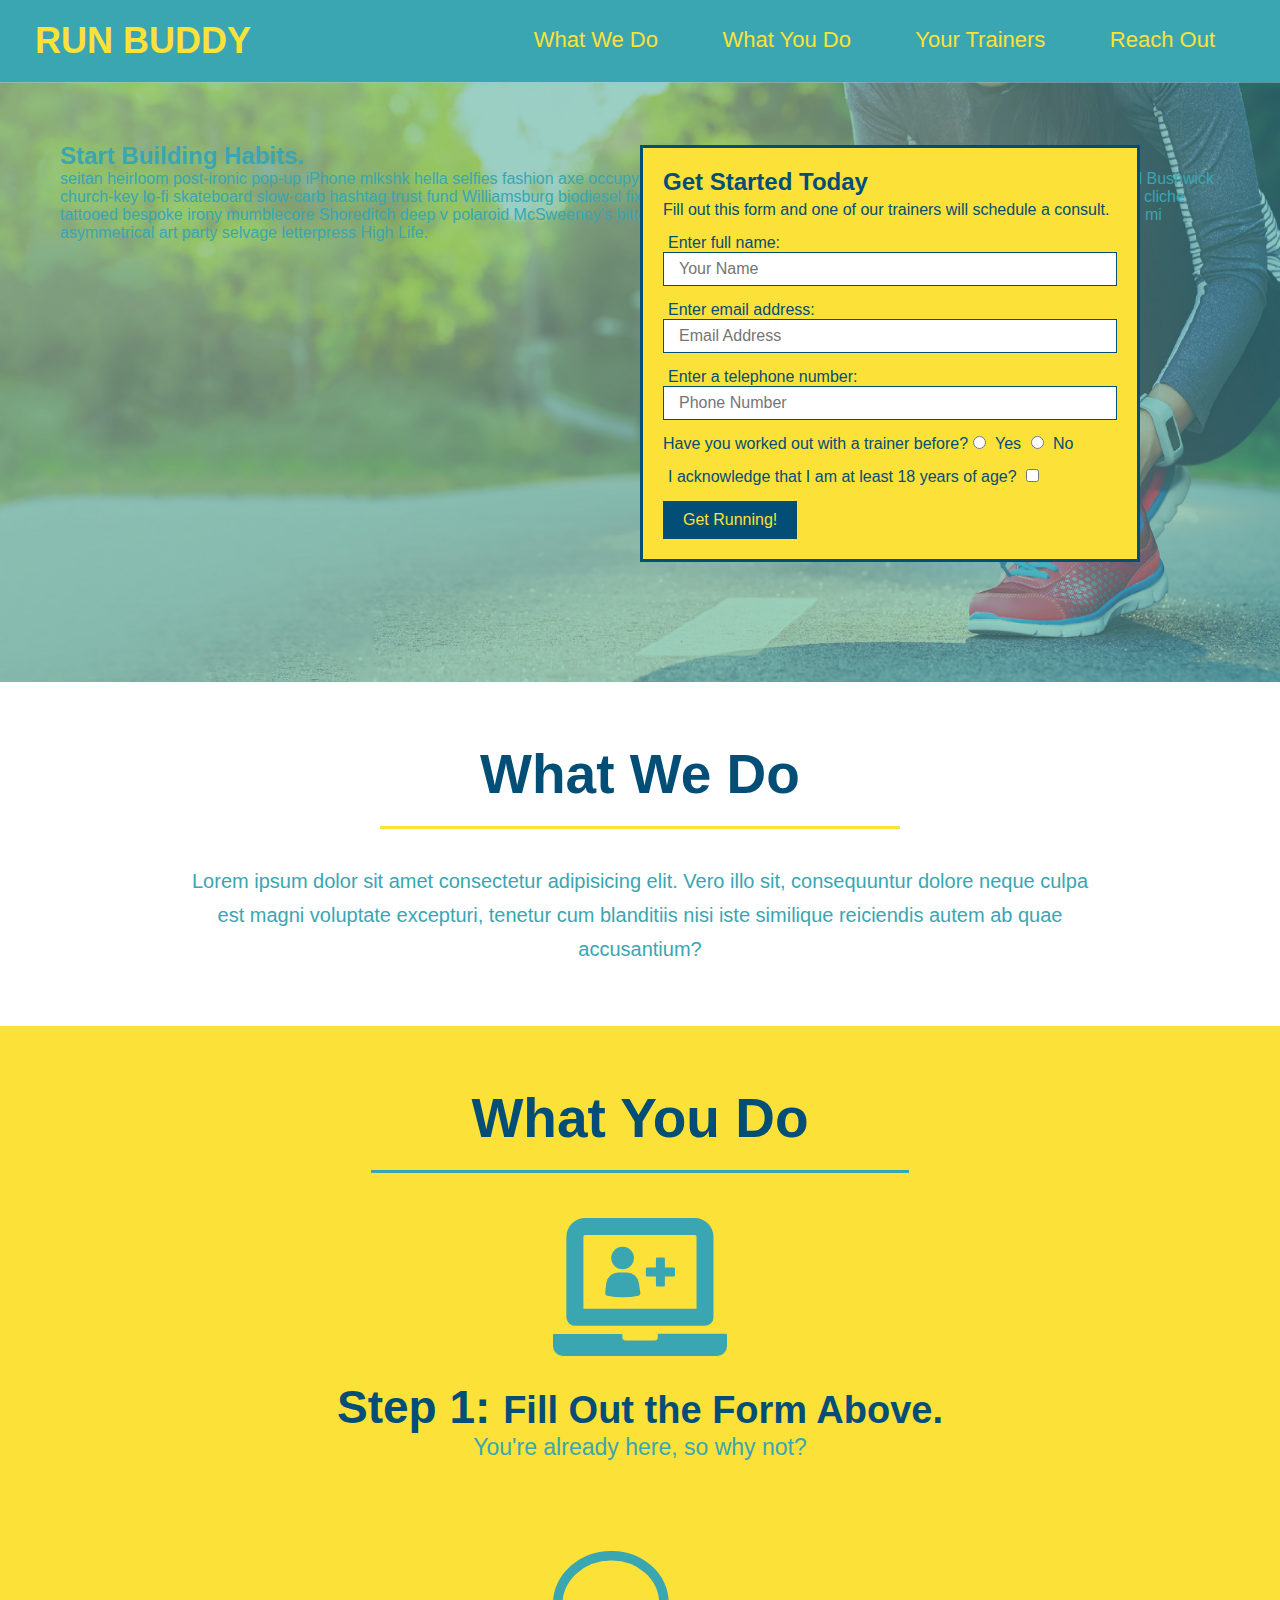
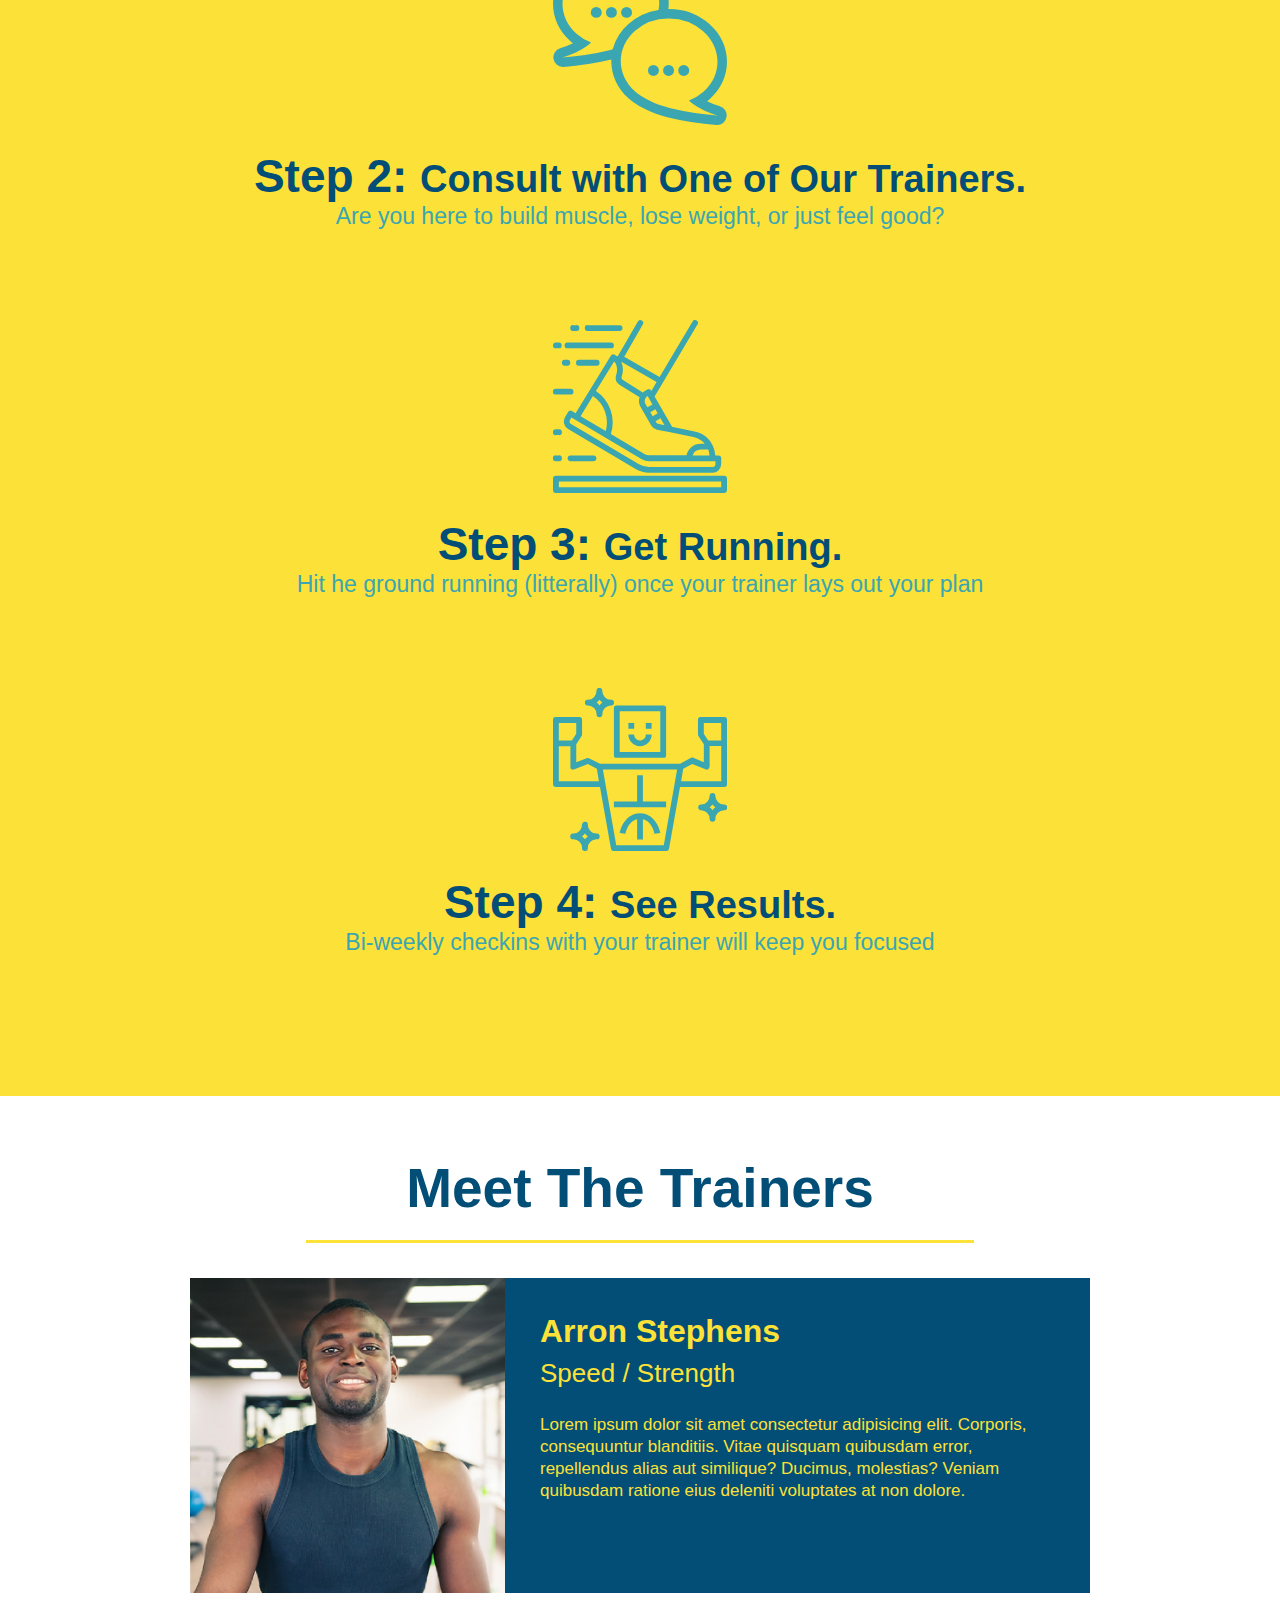
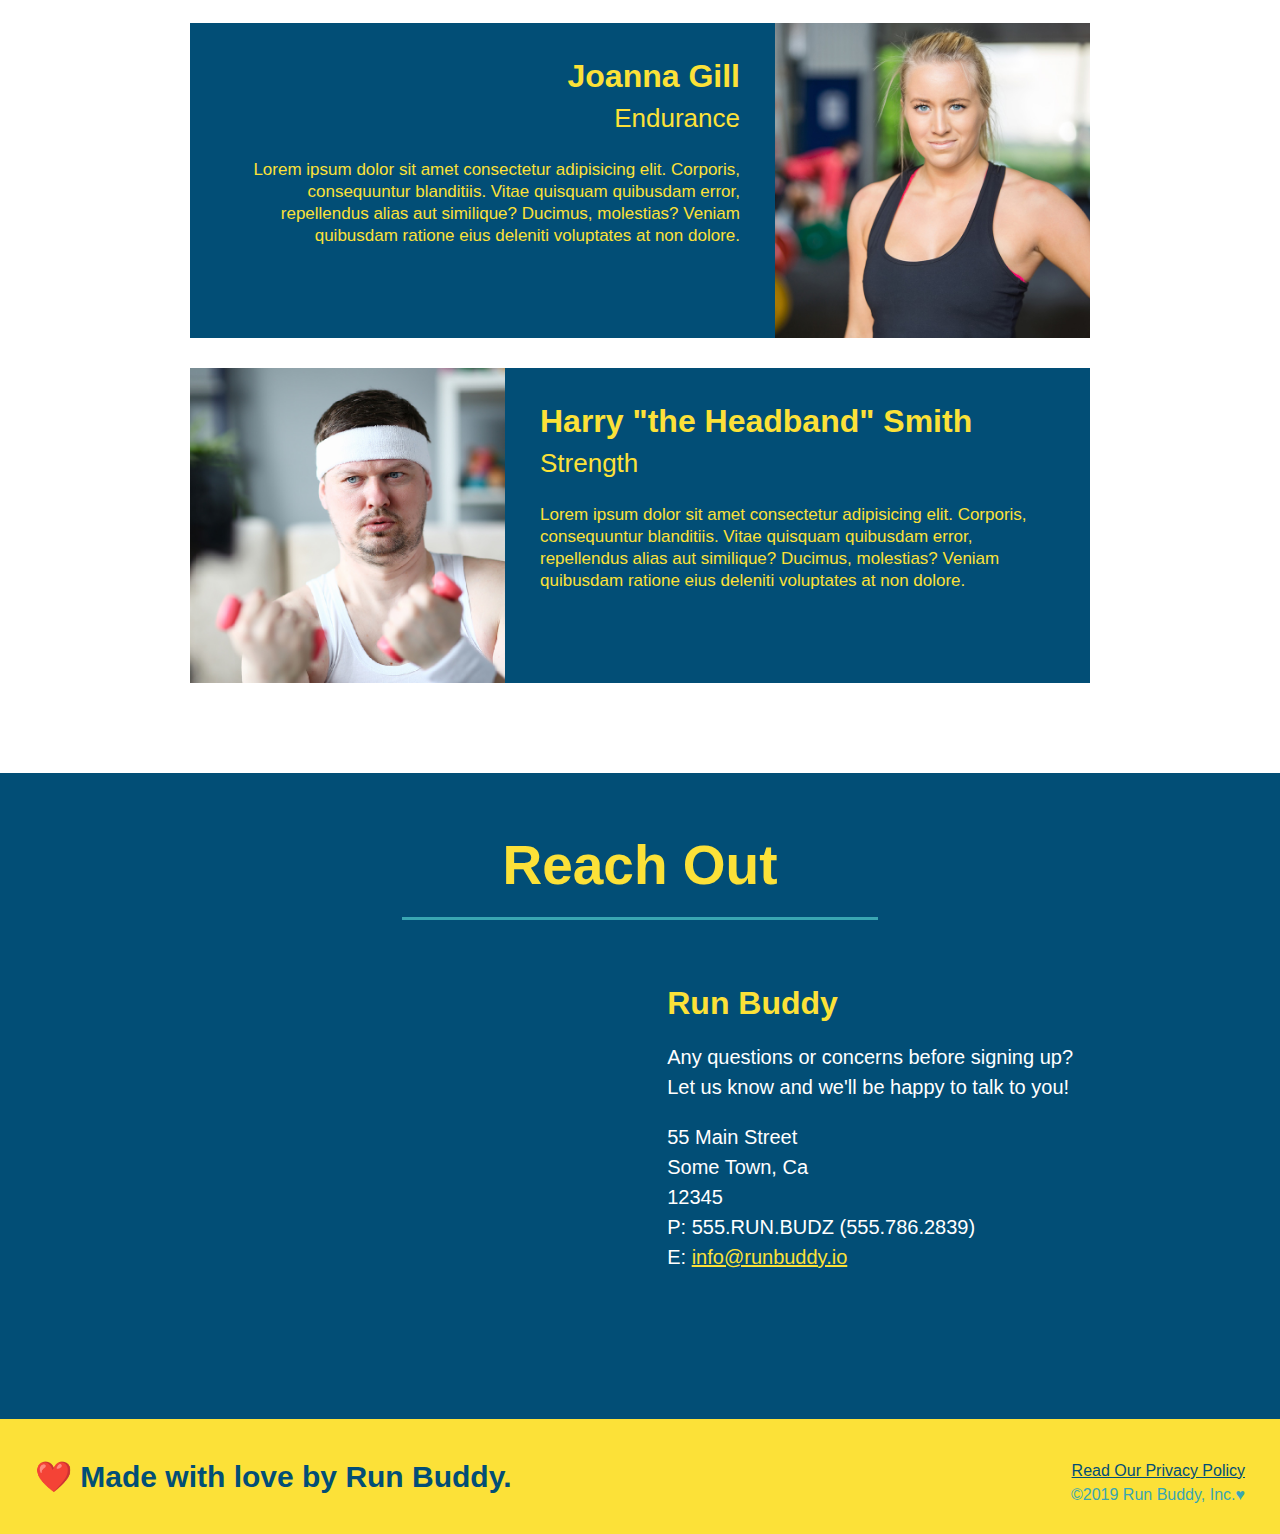
==== index.html @ bbb3090a "add content to hero, replace image" ====
<!DOCTYPE html>
<html lang="en">
    <head>
        <meta charset="UTF-8" />
        <title>Run Buddy</title>
        <link rel="stylesheet" href="./assets/css/style.css">
    </head>
    <body>
        <!--NAVIGATION-->
        <header>
            <h1>
                <a href="/"> RUN BUDDY </a>
            </h1>
            <nav>
                <!--Unordered list element-->
                <ul>
                    <!--List item element-->
                    <li>
                        <!--Anchor element-->
                        <a href="#what-we-do">What We Do</a>
                    </li>
                    <li>
                        <a href="#what-you-do">What You Do</a>
                    </li>
                    <li>
                        <a href="#your-trainers">Your Trainers</a>
                    </li>
                    <li>
                        <a href="#reach-out">Reach Out</a>
                    </li>
                </ul>
            </nav>
        </header>
       
        <!-- hero section -->
<section class="hero">
    
    <div class="hero-cta">
        <h2>Start Building Habits.</h2>
        <p>
            seitan heirloom post-ironic pop-up iPhone mlkshk hella selfies fashion axe occupy readymade put a bird on it messenger bag Wes Anderson Schlitz plaid Bushwick church-key lo-fi skateboard slow-carb hashtag trust fund Williamsburg biodiesel fixie farm-to-table 8-bit banjo XOXO Banksy chillwave bicycle rights retro cliche tattooed bespoke irony mumblecore Shoreditch deep v polaroid McSweeney's bitters cray gentrify tofu Marfa you probably haven't heard of them yr banh mi asymmetrical art party selvage letterpress High Life.
        </p>
    </div>

    <div class="hero-form">
        <h3>Get Started Today</h3>

        <p>
            Fill out this form and one of our trainers will schedule a consult.
        </p>

        <form>
            <label for="name">Enter full name:</label>
            <input type="text" placeholder="Your Name" name="name" id="name" class="form-input"/>

            <label for="email">Enter email address:</label>
            <input type="email" placeholder="Email Address" name="email" id="email" class="form-input"/>

            <label for="tel">Enter a telephone number:</label>
            <input type="text" placeholder="Phone Number" name="phone" id="phone" class="form-input"/>

        <p>
            Have you worked out with a trainer before?
            <input type="radio" name="trainer-confirm" id="trainer-yes" />
            <label for="trainer-yes">Yes</label>
            <input type="radio" name="trainer-confirm" id="trainer-no"/>
            <label for="trainer-no">No</label>
        </p>
        

        <p>
            <label for="checkbox">
                I acknowledge that I am at least 18 years of age?
            </label>
            <input type="checkbox" name="age-confirm" id="checkbox" />
        </p>
        
        <button type="submit">
            Get Running!
        </button>
    </form>
    
</div>
</section>
<!--end hero-->


<!-- "what we do" section -->
<section id="what-we do" class="intro">
  <h2 class="section-title primary-border">What We Do</h2>
  <p>
      Lorem ipsum dolor sit amet consectetur adipisicing elit. 
      Vero illo sit, consequuntur dolore neque culpa est magni voluptate excepturi,
    tenetur cum blanditiis nisi iste similique reiciendis 
    autem ab quae accusantium?
  </p>
</section>

<!-- "what you do" section -->
<section id="what-you-do" class="steps" >
  <h2 class="section-title secondary-border">What You Do</h2>

  <div>
      <img src="./assets/images/step-1.svg" alt="" />
      <h3>Step 1: <span>Fill Out the Form Above.</span> </h3>
      <p>You're already here, so why not?</p>
  </div>

  <div>
      <img src="./assets/images/step-2.svg" alt="" />
      <h3>Step 2: <span>Consult with One of Our Trainers.</span></h3>
      <p>Are you here to build muscle, lose weight, or just feel good?</p>
  </div>

  <div>
      <img src="./assets/images/step-3.svg" alt="">
      <h3>Step 3: <span>Get Running.</span></h3>
      <p>Hit he ground running (litterally) once your trainer lays out your plan </p>
  </div>

  <div>
      <img src="./assets/images/step-4.svg" alt="">
      <h3>Step 4: <span>See Results.</span></h3>
      <p>Bi-weekly checkins with your trainer will keep you focused</p>
  </div>
</section>

<!-- "meet the trainers" section -->
<section id="your-trainers" class="trainers">
  <h2 class="section-title primary-border">
      Meet The Trainers
    </h2>
<article class="trainer">
    <img src="./assets/images/trainer-1.jpg" alt="Arron Stephens in his workout clothes, ready to pump iron"/>
    <div class="trainer-bio text-left">
        <h3>Arron Stephens</h3>
        <h4>Speed / Strength</h4>
        <p>
            Lorem ipsum dolor sit amet consectetur adipisicing elit. Corporis, consequuntur blanditiis. Vitae quisquam quibusdam error, repellendus alias aut similique? Ducimus, molestias? Veniam quibusdam ratione eius deleniti voluptates at non dolore.
        </p>
    </div>
</article>

<article class="trainer">
    <div class="trainer-bio text-right">
        <h3>Joanna Gill</h3>
        <h4>Endurance</h4>
        <p>
            Lorem ipsum dolor sit amet consectetur adipisicing elit. Corporis, consequuntur blanditiis. Vitae quisquam quibusdam error, repellendus alias aut similique? Ducimus, molestias? Veniam quibusdam ratione eius deleniti voluptates at non dolore.
        </p>
    </div>
    <img src="./assets/images/trainer-2.jpg" alt="Joanna Gill cooling off after a workout"/>
</article>

<article class="trainer">
    <img src="./assets/images/trainer-3.jpg" alt="Harry Smith wearing a headband and lifting comically small pink weights"/>
    <div class="trainer-bio text-left">
        <h3>Harry "the Headband" Smith</h3>
        <h4>Strength</h4>
        <p>
            Lorem ipsum dolor sit amet consectetur adipisicing elit. Corporis, consequuntur blanditiis. Vitae quisquam quibusdam error, repellendus alias aut similique? Ducimus, molestias? Veniam quibusdam ratione eius deleniti voluptates at non dolore.
        </p>
    </div>
</article>

</section>

<!-- "reach out" section -->
<section id="reach-out" class="contact">
  <h2 class="section-title secondary-border">Reach Out</h2>
  <div class="contact-info">
    <iframe src="https://www.google.com/maps/embed?pb=!1m18!1m12!1m3!1d189.42364630333552!2d-83.41246655148038!3d42.61882155735334!2m3!1f0!2f0!3f0!3m2!1i1024!2i768!4f13.1!3m3!1m2!1s0x8824bcc8f439e171%3A0x192c67fed1c6dc97!2s6448%20Lochaven%20Ln%2C%20Waterford%20Twp%2C%20MI%2048327!5e0!3m2!1sen!2sus!4v1633460429803!5m2!1sen!2sus" 
    width="400" 
    height="400" 
    style="border:0;" 
    allowfullscreen="" 
    loading="lazy">
    </iframe>


  <div >
      <h3>Run Buddy</h3>
      <p>
          Any questions or concerns before signing up?
          <br />
          Let us know and we'll be happy to talk to you!
      </p>
      <address>
          55 Main Street <br />
          Some Town, Ca <br />
          12345 <br />
          P: 555.RUN.BUDZ (555.786.2839) <br />
          E: <a href="mailto:info@runbuddy.io">info@runbuddy.io</a>
      </address>
      </div>
  </div>
</section>
        

    <!-- footer -->
<footer>
    <h2>❤️ Made with love by Run Buddy.</h2>

    <div>
        <a href="./privacy-policy.html">Read Our Privacy Policy</a><br />
        &copy;2019 Run Buddy, Inc.&hearts;
    </div>
  </footer>
</body>
</html>
---- assets/css/style.css ----
/* Universal Element*/

* { 
     margin: 0;
    padding: 0;
    box-sizing: border-box;
}

/* Utility Classes*/

.text-left {
    text-align: left;
}

.text-right {
    text-align: right;
}


/* General Layout */

body {
    color: #39a6b2;
    font-family: Helvetica, Arial, sans-serif;
}

section {
    padding: 60px;
}

/* Header Start */

header {
    padding: 20px 35px;
    background-color: #39a6b2;
    
}

header h1 {
    font-weight: bold;
    font-size: 36px;
    color: #fce138;
    margin: 0;
    display: inline;
}

header a {
    text-decoration: none; 
    color: #fce138
    }

    header nav {
        float: right;
        margin: 7px 0;
    }

    header nav ul li {
        display: inline;
    }

    header nav ul li a {
        margin: 0 30px;
        font-weight: lighter;
        font-size: 22px;
    }

/* Header END */

/* Homepage Hero Section Start */
.hero {
    background-image: url("../images/hero-bg.jpeg");
    height: 600px;
    background-size: cover;
    background-position: center;
    position:relative; /* Child */
}

.hero-form {
   border: 3px solid #024e76;
   background-color: #fce138;
   padding: 20px;
   width: 500px;
   color: #024e76;
   position: absolute; /* Parent */
   bottom: 120px;
   right: 140px;
}

.hero-form p {
    margin: 5px 0 15px 0;
}

.hero-form h3 {
    font-size: 24px;
    margin: 0;
}

.form-input {
    border: 1px solid #024e76;
    display: block;
    padding: 7px 15px;
    font-size: 16px;
    color: #024e76;
    width: 100%;
    margin-bottom: 15px;
}

.hero-form label {
    margin:  0 5px;
}

.hero-form button {
    color: #fce138;
    background-color: #024e76;
    border: none;
    padding: 10px 20px;
    font-size: 16px;
}
/* Hero Style End*/



/* What we do Section*/

.intro {
    text-align: center;
}

.intro p {
    line-height: 1.7;
    color: #39a6b2;
    width: 80%;
    font-size: 20px;
    margin: 0 auto;
}
/* What We Do END */



/* What You Do Section */

.steps {
    text-align: center;
    background: #fce138;
}

.section-title {
    font-size: 55px;
    color: #024e76;
    margin-bottom: 35px;
    padding: 0 100px 20px 100px;
    display: inline-block;
    border-bottom: 3px solid;
}

.primary-border {
    border-color: #fce138;
}

.secondary-border {
    border-color: #39a6b2;
}

/* Steps START */

.steps div {
    margin-bottom: 80px;
}

.steps img {
    width: 15%;
    margin: 10px 0;
}

.steps h3 {
    color: #024e76;
    font-size: 46px;
    margin-top: 10px;
}

.steps span {
    font-size: 38px;
}

.steps p {
    color: #39a6b2;
    font-size: 23px;
}

/*Steps END*/

/* What You Do END */

/* Trainers Section START */

.trainers {
    text-align: center;
}

.trainer {
    width: 900px;
    margin: 0 auto 30px auto;
    overflow: auto;
    background: #024e76;
    color: #fce138;
}

.trainer img {
    width: 35%;
    float: left;
}

.trainer-bio {
    padding: 35px;
    float: left;
    width: 65%;
}

.trainer-bio h3 {
    font-size: 32px;
    margin-bottom: 8px;
}

.trainer-bio h4 {
    font-weight: lighter;
    font-size: 26px;
    margin-bottom: 25px;
}

.trainer-bio p {
    font-size: 17px;
    line-height: 1.3;
}

/*Trainers Section END */



/* Reach Out Section Start*/ 

.contact {
    text-align: center;
    background-color: #024e76;
}

.contact h2 {
    color: #fce138;
}

.contact-info div {
    width: 410px;
    display: inline-block;
    vertical-align: top;
    text-align: left;
    margin: 30px 0 0 60px;
    color: white;
}

.contact-info h3 {
    color:#fce138;
    font-size: 32px;
}

.contact-info p, .contact-info address {
    margin: 20px 0;
    line-height: 1.5;
    font-size: 20px;
    font-style: normal;
}

.contact-info a {
    color: #fce138;
}
/* Iframe Style Start */

.contact-info iframe {
    width: 400px;
    height: 400px;
}


/* Reach Out Section END */



/* Footer Start */

    footer {
        background: #fce138;
        width: 100%;
        padding: 40px 35px;
    }

    footer h2 {
       display: inline;
        color: #024e76;
        font-size: 30px;
        margin: 0%;
    }

    footer div {
        float: right;
        line-height: 1.5;
        text-align: right;
    }

    footer a {
        color: #024e76;
    }

    /* Footer END */
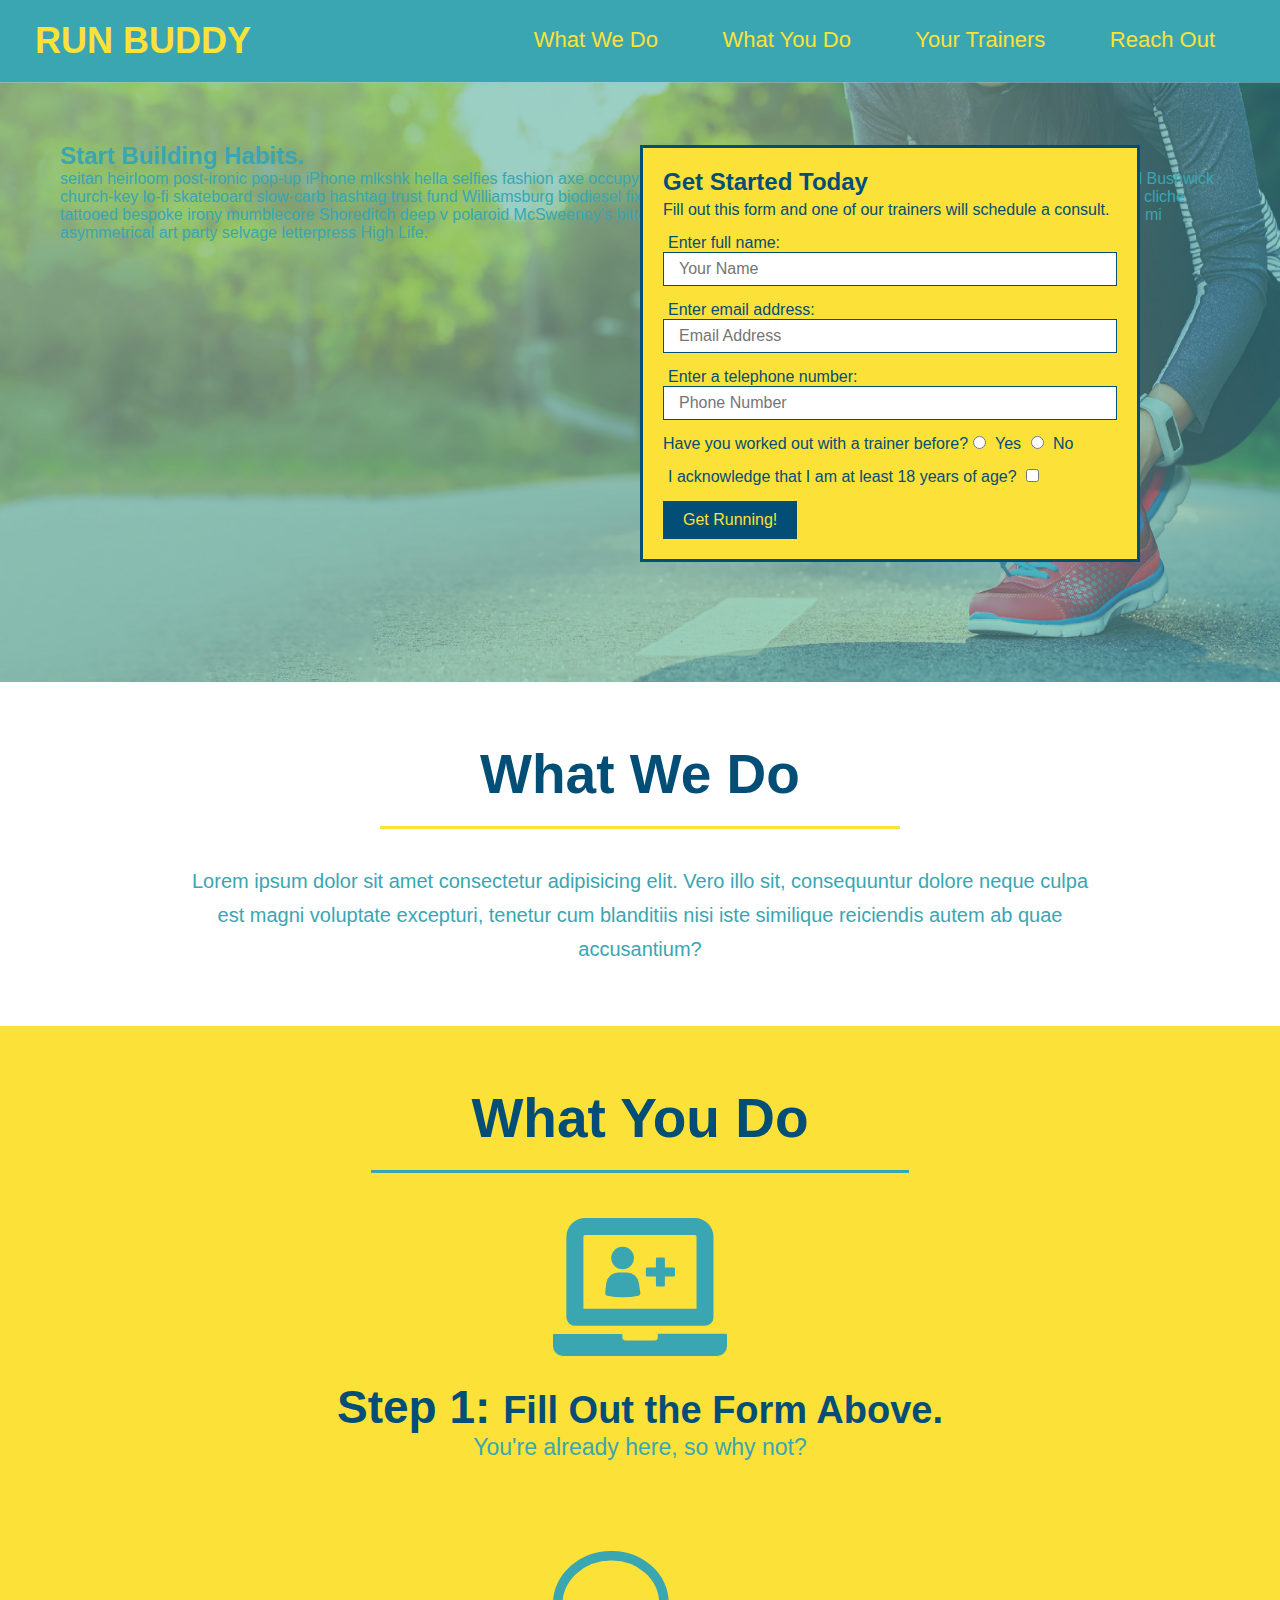
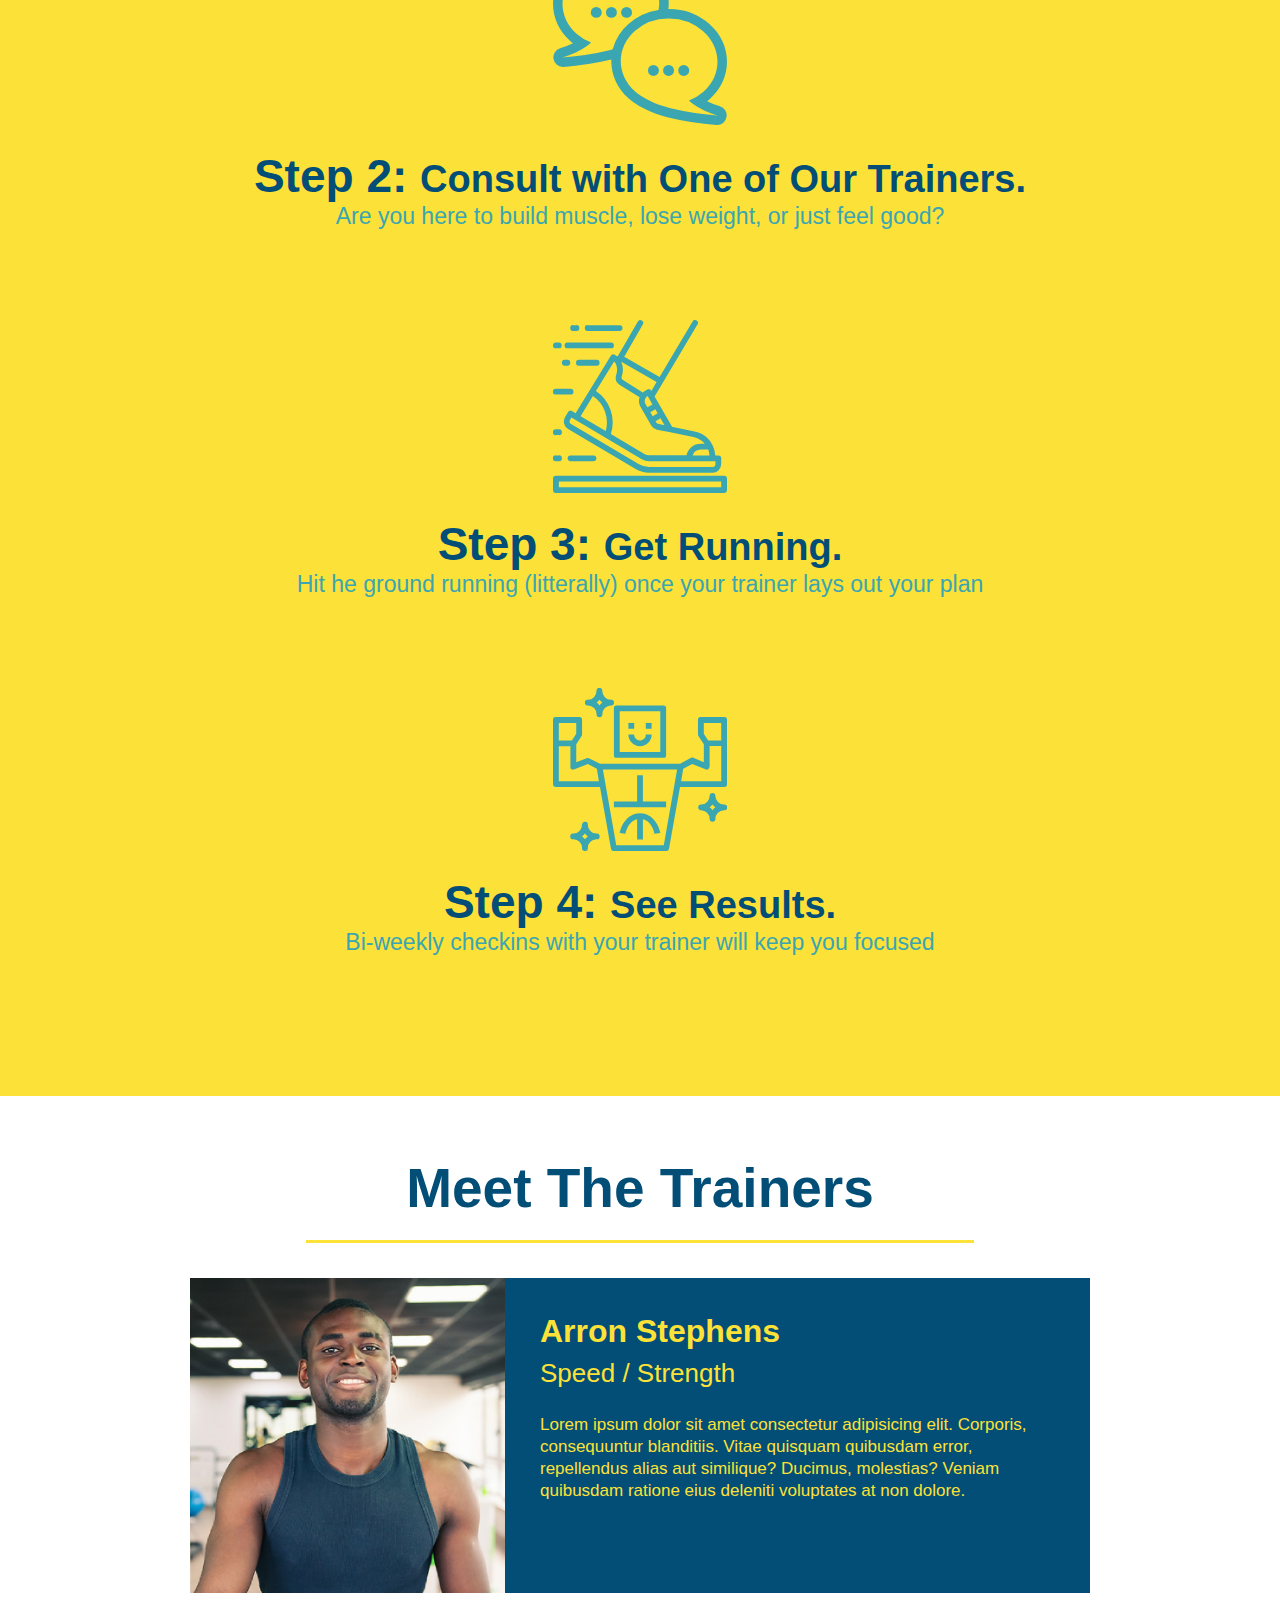
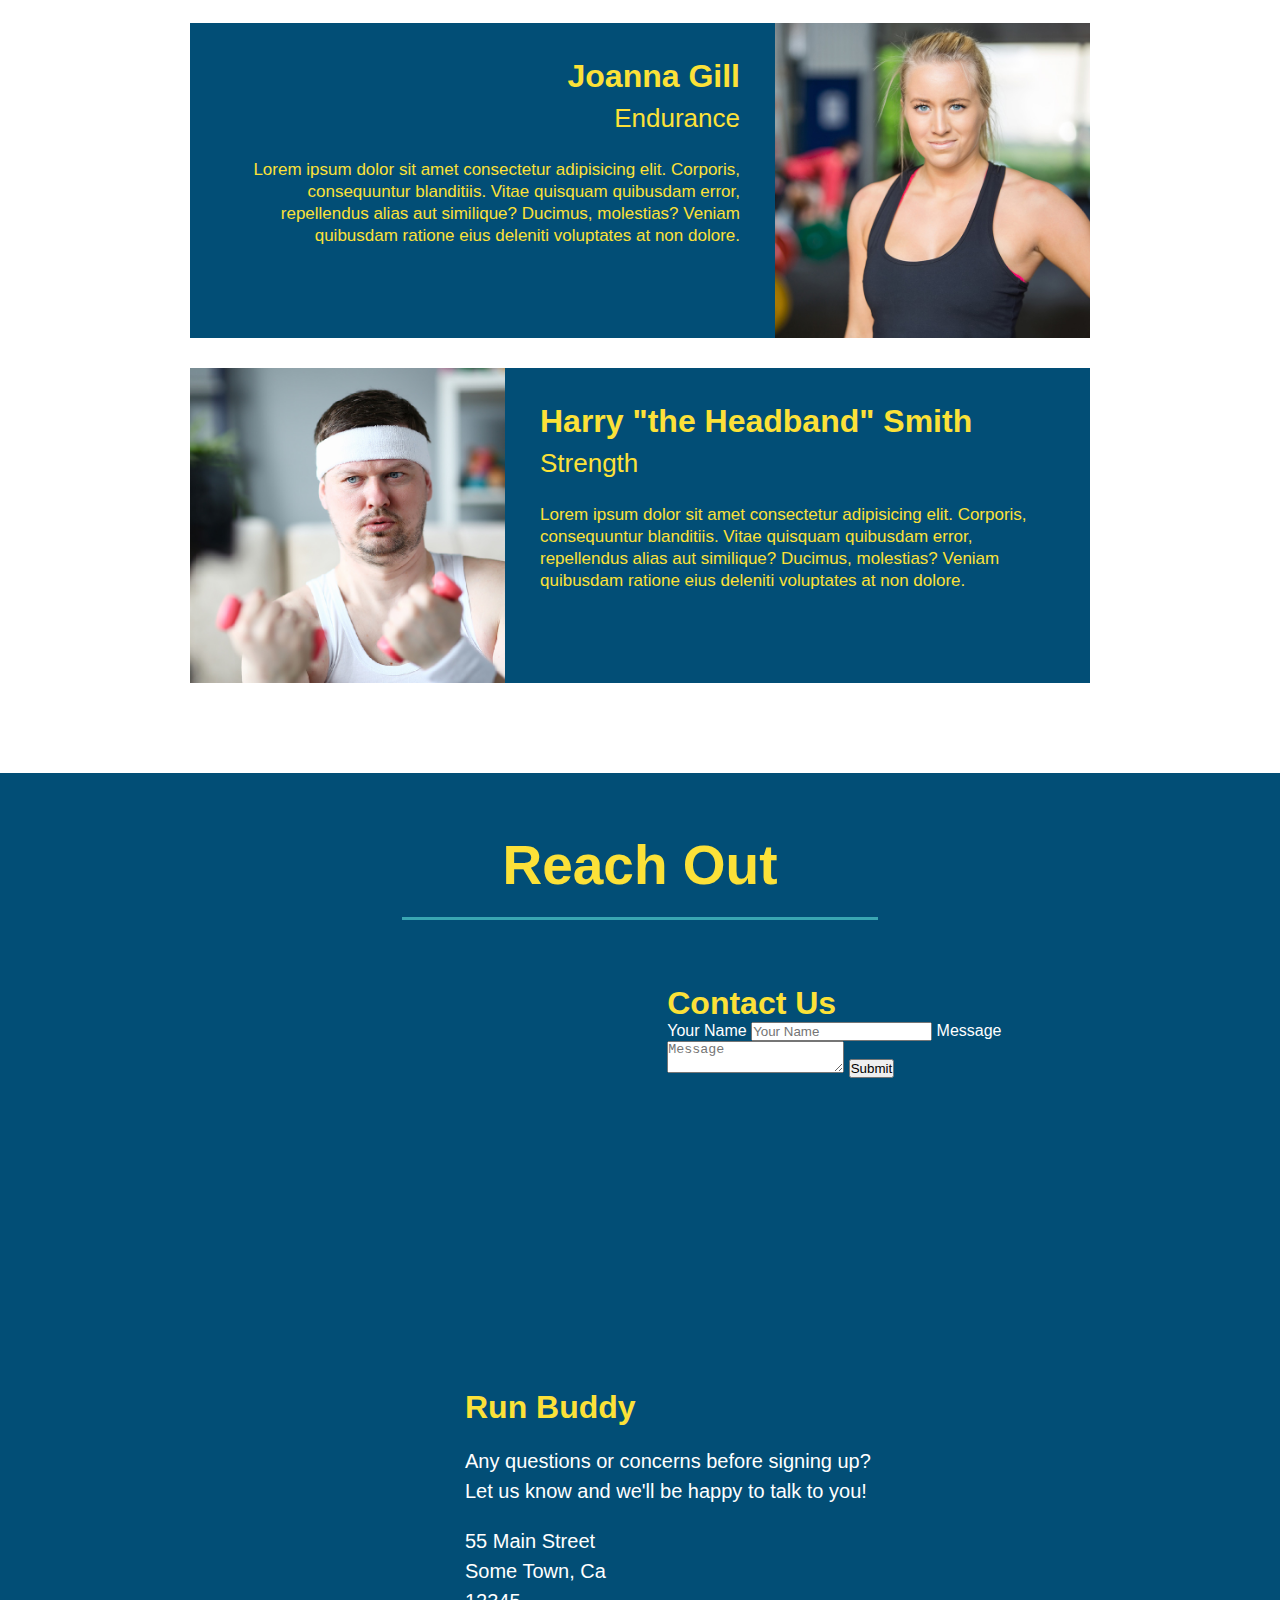
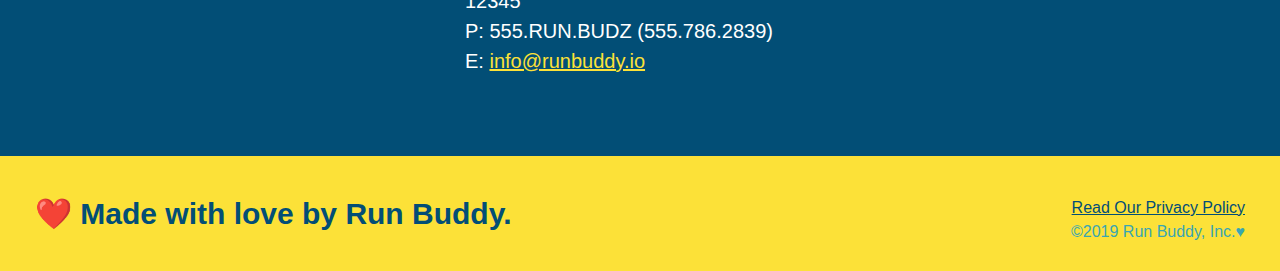
==== commit e3e50977: "add contact form" ====
--- a/index.html
+++ b/index.html
@@ -39,14 +39,12 @@
        
         <!-- hero section -->
 <section class="hero">
-    
     <div class="hero-cta">
         <h2>Start Building Habits.</h2>
         <p>
             seitan heirloom post-ironic pop-up iPhone mlkshk hella selfies fashion axe occupy readymade put a bird on it messenger bag Wes Anderson Schlitz plaid Bushwick church-key lo-fi skateboard slow-carb hashtag trust fund Williamsburg biodiesel fixie farm-to-table 8-bit banjo XOXO Banksy chillwave bicycle rights retro cliche tattooed bespoke irony mumblecore Shoreditch deep v polaroid McSweeney's bitters cray gentrify tofu Marfa you probably haven't heard of them yr banh mi asymmetrical art party selvage letterpress High Life.
         </p>
     </div>
-
     <div class="hero-form">
         <h3>Get Started Today</h3>
 
@@ -181,6 +179,19 @@
     allowfullscreen="" 
     loading="lazy">
     </iframe>
+
+    <div class="contact-form">
+        <h3>Contact Us</h3>
+        <form>
+            <label for="contact-name">Your Name</label>
+            <input type="text" id="contact-name" placeholder="Your Name" />
+
+            <label for="contact-message">Message</label>
+            <textarea id="contact-message" placeholder="Message"></textarea>
+
+            <button type="submit">Submit</button>
+        </form>
+    </div>
 
 
   <div >
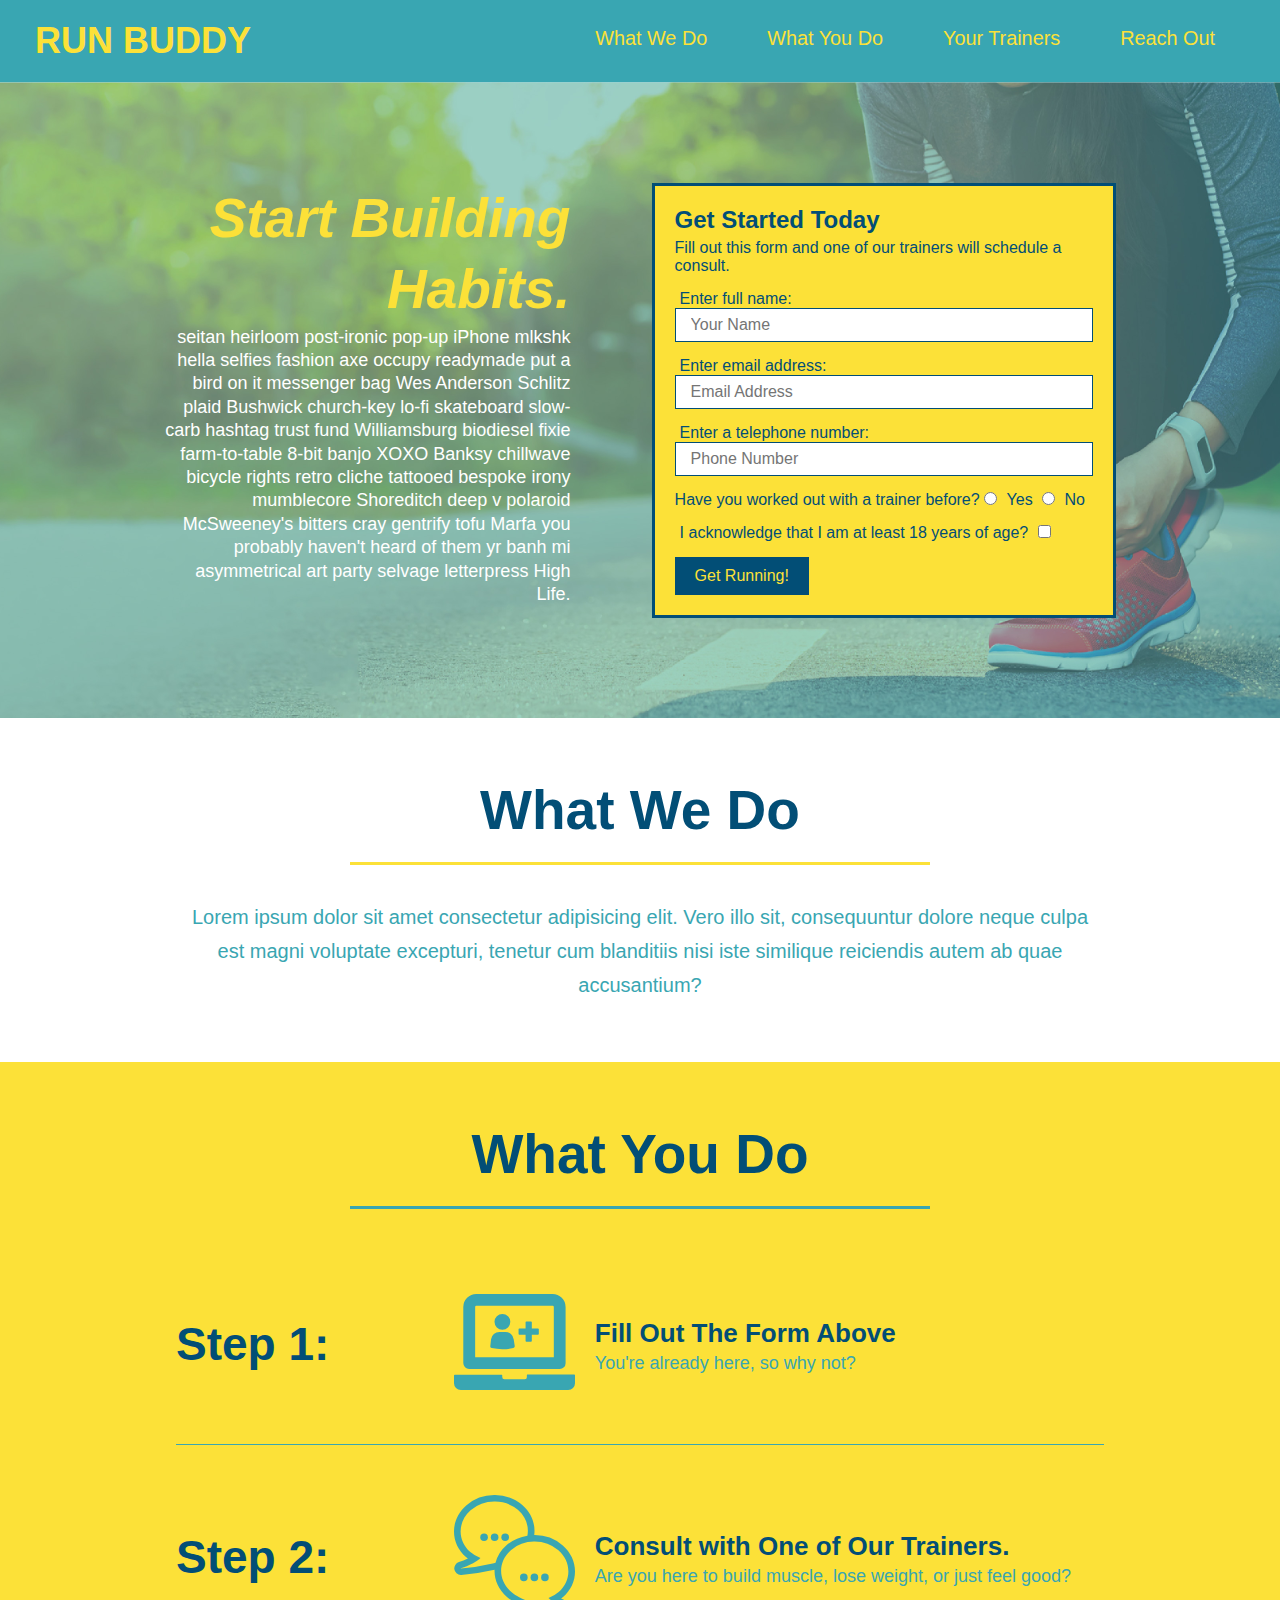
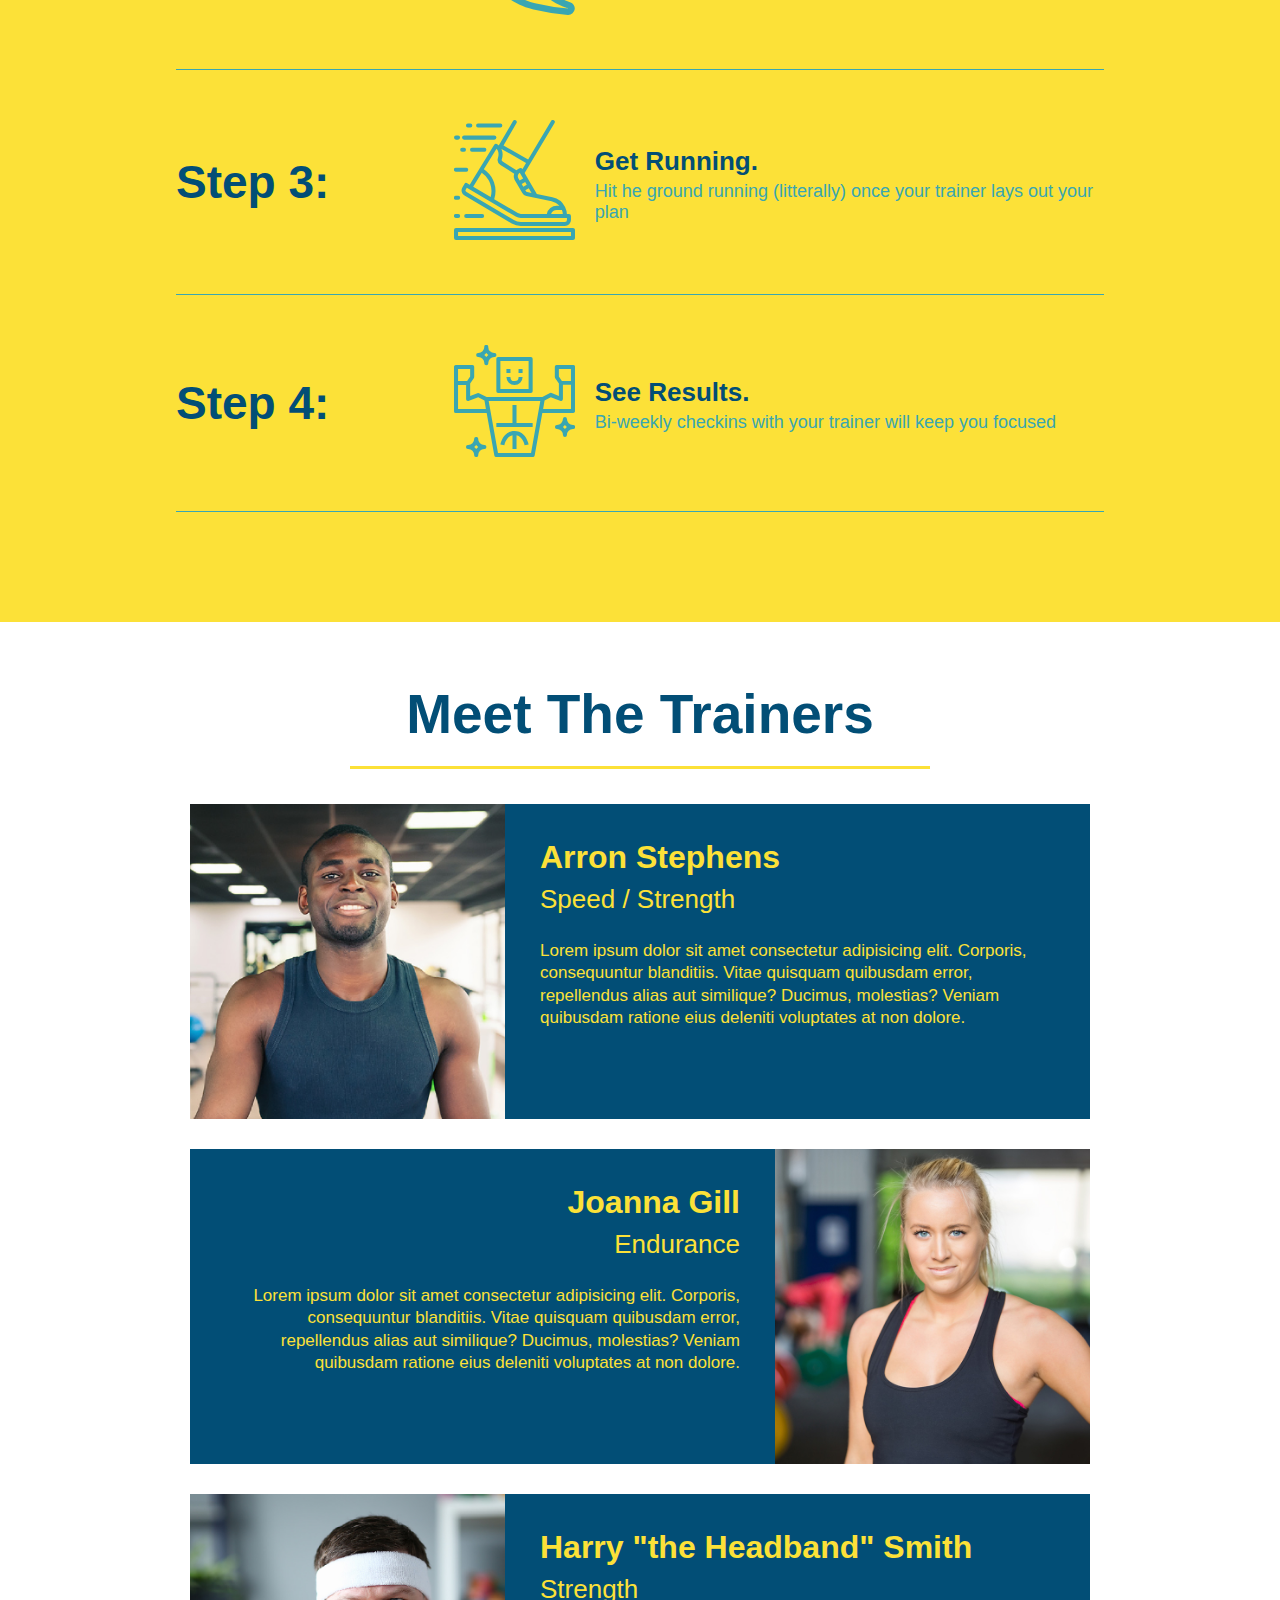
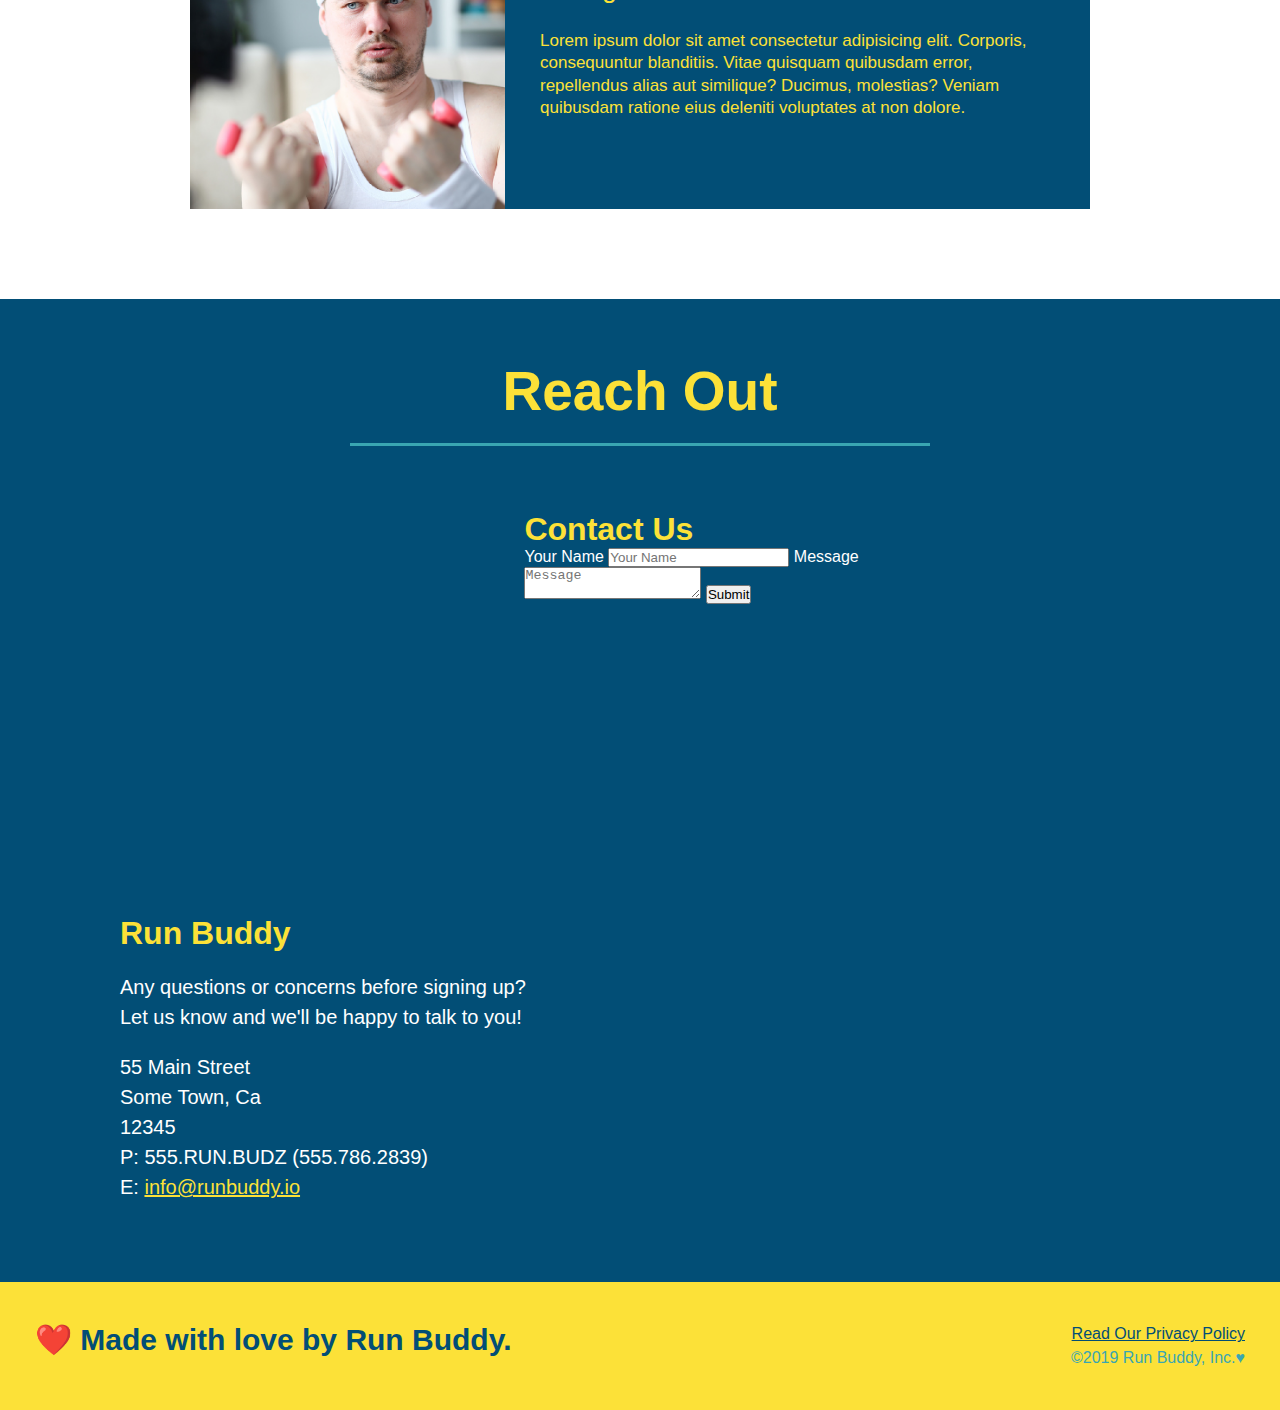
==== commit 5d29e20f: "add flexbox to the steps" ====
--- a/index.html
+++ b/index.html
@@ -90,49 +90,90 @@
 
 <!-- "what we do" section -->
 <section id="what-we do" class="intro">
-  <h2 class="section-title primary-border">What We Do</h2>
-  <p>
-      Lorem ipsum dolor sit amet consectetur adipisicing elit. 
-      Vero illo sit, consequuntur dolore neque culpa est magni voluptate excepturi,
-    tenetur cum blanditiis nisi iste similique reiciendis 
-    autem ab quae accusantium?
-  </p>
+    <div class="flex-row">
+        <h2 class="section-title primary-border">
+            What We Do
+        </h2>
+    </div>
+  <div class="flex-row">
+    <p>
+        Lorem ipsum dolor sit amet consectetur adipisicing elit. 
+        Vero illo sit, consequuntur dolore neque culpa est magni voluptate excepturi,
+      tenetur cum blanditiis nisi iste similique reiciendis 
+      autem ab quae accusantium?
+    </p>
+  </div>
 </section>
 
 <!-- "what you do" section -->
 <section id="what-you-do" class="steps" >
-  <h2 class="section-title secondary-border">What You Do</h2>
-
-  <div>
-      <img src="./assets/images/step-1.svg" alt="" />
-      <h3>Step 1: <span>Fill Out the Form Above.</span> </h3>
-      <p>You're already here, so why not?</p>
-  </div>
-
-  <div>
-      <img src="./assets/images/step-2.svg" alt="" />
-      <h3>Step 2: <span>Consult with One of Our Trainers.</span></h3>
-      <p>Are you here to build muscle, lose weight, or just feel good?</p>
-  </div>
-
-  <div>
-      <img src="./assets/images/step-3.svg" alt="">
-      <h3>Step 3: <span>Get Running.</span></h3>
-      <p>Hit he ground running (litterally) once your trainer lays out your plan </p>
-  </div>
-
-  <div>
-      <img src="./assets/images/step-4.svg" alt="">
-      <h3>Step 4: <span>See Results.</span></h3>
-      <p>Bi-weekly checkins with your trainer will keep you focused</p>
-  </div>
+  <div class="flex-row">
+    <h2 class="section-title secondary-border">
+        What You Do
+      </h2>
+  </div>
+
+  <div class="step">
+     <h3>Step 1:</h3>
+     <div class="step-info">
+         <div class="step-img">
+             <img src="./assets/images/step-1.svg" alt="" />
+         </div>
+         <div class="step-text">
+             <h4>Fill Out The Form Above</h4>
+             <p>You're already here, so why not?</p>
+         </div>
+     </div>
+  </div>
+
+  <div class="step">
+    <h3>Step 2: </h3>
+    <div class="step-info">
+        <div class="step-img">
+            <img src="./assets/images/step-2.svg" alt="" />
+        </div>
+        <div class="step-text">
+            <h4>Consult with One of Our Trainers.</h4>
+            <p>Are you here to build muscle, lose weight, or just feel good?</p>
+        </div>
+    </div>
+ </div>
+
+ <div class="step">
+    <h3>Step 3:</h3>
+    <div class="step-info">
+        <div class="step-img">
+            <img src="./assets/images/step-3.svg" alt="">
+        </div>
+        <div class="step-text">
+            <h4>Get Running.</h4>
+            <p>Hit he ground running (litterally) once your trainer lays out your plan</p>
+        </div>
+    </div>
+ </div>
+
+ <div class="step">
+    <h3>Step 4:</h3>
+    <div class="step-info">
+        <div class="step-img">
+            <img src="./assets/images/step-4.svg" alt="">
+        </div>
+        <div class="step-text">
+            <h4>See Results.</h4>
+            <p>Bi-weekly checkins with your trainer will keep you focused</p>
+        </div>
+    </div>
+ </div>
+
 </section>
 
 <!-- "meet the trainers" section -->
 <section id="your-trainers" class="trainers">
-  <h2 class="section-title primary-border">
-      Meet The Trainers
-    </h2>
+  <div class="flex-row">
+    <h2 class="section-title primary-border">
+        Meet The Trainers
+      </h2>
+  </div>
 <article class="trainer">
     <img src="./assets/images/trainer-1.jpg" alt="Arron Stephens in his workout clothes, ready to pump iron"/>
     <div class="trainer-bio text-left">
@@ -170,7 +211,11 @@
 
 <!-- "reach out" section -->
 <section id="reach-out" class="contact">
-  <h2 class="section-title secondary-border">Reach Out</h2>
+<div class="flex-row">
+    <h2 class="section-title secondary-border">
+        Reach Out
+      </h2>
+</div>
   <div class="contact-info">
     <iframe src="https://www.google.com/maps/embed?pb=!1m18!1m12!1m3!1d189.42364630333552!2d-83.41246655148038!3d42.61882155735334!2m3!1f0!2f0!3f0!3m2!1i1024!2i768!4f13.1!3m3!1m2!1s0x8824bcc8f439e171%3A0x192c67fed1c6dc97!2s6448%20Lochaven%20Ln%2C%20Waterford%20Twp%2C%20MI%2048327!5e0!3m2!1sen!2sus!4v1633460429803!5m2!1sen!2sus" 
     width="400" 
--- a/assets/css/style.css
+++ b/assets/css/style.css
@@ -21,6 +21,10 @@
     text-align: right;
 }
 
+.flex-row {
+    display: flex;
+}
+
 
 /* General Layout */
 
@@ -38,7 +42,9 @@
 header {
     padding: 20px 35px;
     background-color: #39a6b2;
-    
+    display: flex;
+    justify-content: space-between;
+    flex-wrap: wrap;
 }
 
 header h1 {
@@ -46,7 +52,6 @@
     font-size: 36px;
     color: #fce138;
     margin: 0;
-    display: inline;
 }
 
 header a {
@@ -55,18 +60,21 @@
     }
 
     header nav {
-        float: right;
         margin: 7px 0;
     }
 
-    header nav ul li {
-        display: inline;
+    header nav ul {
+        display: flex;
+        flex-wrap: wrap;
+        justify-content: space-between;
+        align-items: center;
+        list-style: none;
     }
 
     header nav ul li a {
         margin: 0 30px;
         font-weight: lighter;
-        font-size: 22px;
+        font-size: 1.55vw;
     }
 
 /* Header END */
@@ -74,21 +82,35 @@
 /* Homepage Hero Section Start */
 .hero {
     background-image: url("../images/hero-bg.jpeg");
-    height: 600px;
     background-size: cover;
     background-position: center;
-    position:relative; /* Child */
+    display: flex;
+    justify-content: center;
+    flex-wrap: wrap;
+}
+
+.hero-cta {
+    width: 35%;
+    text-align: right;
+    margin: 3.5%;
+    color: #fff;
+    font-size: 18px;
+    line-height: 1.3;
+}
+
+.hero-cta h2 {
+    font-style: italic;
+    font-size: 55px;
+    color: #fce138;
 }
 
 .hero-form {
    border: 3px solid #024e76;
    background-color: #fce138;
    padding: 20px;
-   width: 500px;
    color: #024e76;
-   position: absolute; /* Parent */
-   bottom: 120px;
-   right: 140px;
+   width: 40%;
+   margin: 3.5%;
 }
 
 .hero-form p {
@@ -127,35 +149,30 @@
 
 /* What we do Section*/
 
-.intro {
-    text-align: center;
-}
-
 .intro p {
     line-height: 1.7;
     color: #39a6b2;
     width: 80%;
     font-size: 20px;
     margin: 0 auto;
-}
-/* What We Do END */
-
+    text-align: center;
+}
 
 
 /* What You Do Section */
 
 .steps {
-    text-align: center;
     background: #fce138;
 }
 
 .section-title {
     font-size: 55px;
     color: #024e76;
-    margin-bottom: 35px;
-    padding: 0 100px 20px 100px;
-    display: inline-block;
     border-bottom: 3px solid;
+    padding-bottom: 20px;
+    text-align: center;
+    margin: 0 auto 35px auto;
+    width: 50%;
 }
 
 .primary-border {
@@ -168,30 +185,55 @@
 
 /* Steps START */
 
-.steps div {
-    margin-bottom: 80px;
-}
-
-.steps img {
-    width: 15%;
-    margin: 10px 0;
-}
-
-.steps h3 {
+.step {
+    margin: 50px auto;
+    padding-bottom: 50px;
+    width: 80%;
+    border-bottom: 1px solid #39a6b2;
+    display: flex;
+    flex-wrap: wrap;
+    align-items: center;
+    justify-content: space-between;
+}
+
+
+
+.step h3 {
     color: #024e76;
     font-size: 46px;
-    margin-top: 10px;
-}
-
-.steps span {
-    font-size: 38px;
-}
-
-.steps p {
+    flex: 1 30%;
+}
+
+.step-info {
+    flex: 2 70%;
+    display: flex;
+    flex-wrap: wrap;
+    align-items: center;
+}
+
+.step-img {
+    flex: 1 12%;
+    margin-right: 20px;
+}
+
+.step-img img {
+    max-width: 100%;
+}
+
+.step-text {
+    flex: 12;
+}
+
+.step-text p {
     color: #39a6b2;
-    font-size: 23px;
-}
-
+    font-size: 18px;
+}
+
+.step-text h4 {
+    font-size: 26px;
+    line-height: 1.5;
+    color: #024e76;
+}
 /*Steps END*/
 
 /* What You Do END */
@@ -199,7 +241,7 @@
 /* Trainers Section START */
 
 .trainers {
-    text-align: center;
+    
 }
 
 .trainer {
@@ -244,7 +286,6 @@
 /* Reach Out Section Start*/ 
 
 .contact {
-    text-align: center;
     background-color: #024e76;
 }
 
@@ -291,20 +332,21 @@
 /* Footer Start */
 
     footer {
+        display: flex;
+        justify-content: space-between;
+        flex-wrap: wrap;
         background: #fce138;
         width: 100%;
         padding: 40px 35px;
     }
 
     footer h2 {
-       display: inline;
         color: #024e76;
         font-size: 30px;
         margin: 0%;
     }
 
     footer div {
-        float: right;
         line-height: 1.5;
         text-align: right;
     }
@@ -313,4 +355,5 @@
         color: #024e76;
     }
 
-    /* Footer END */+  
+
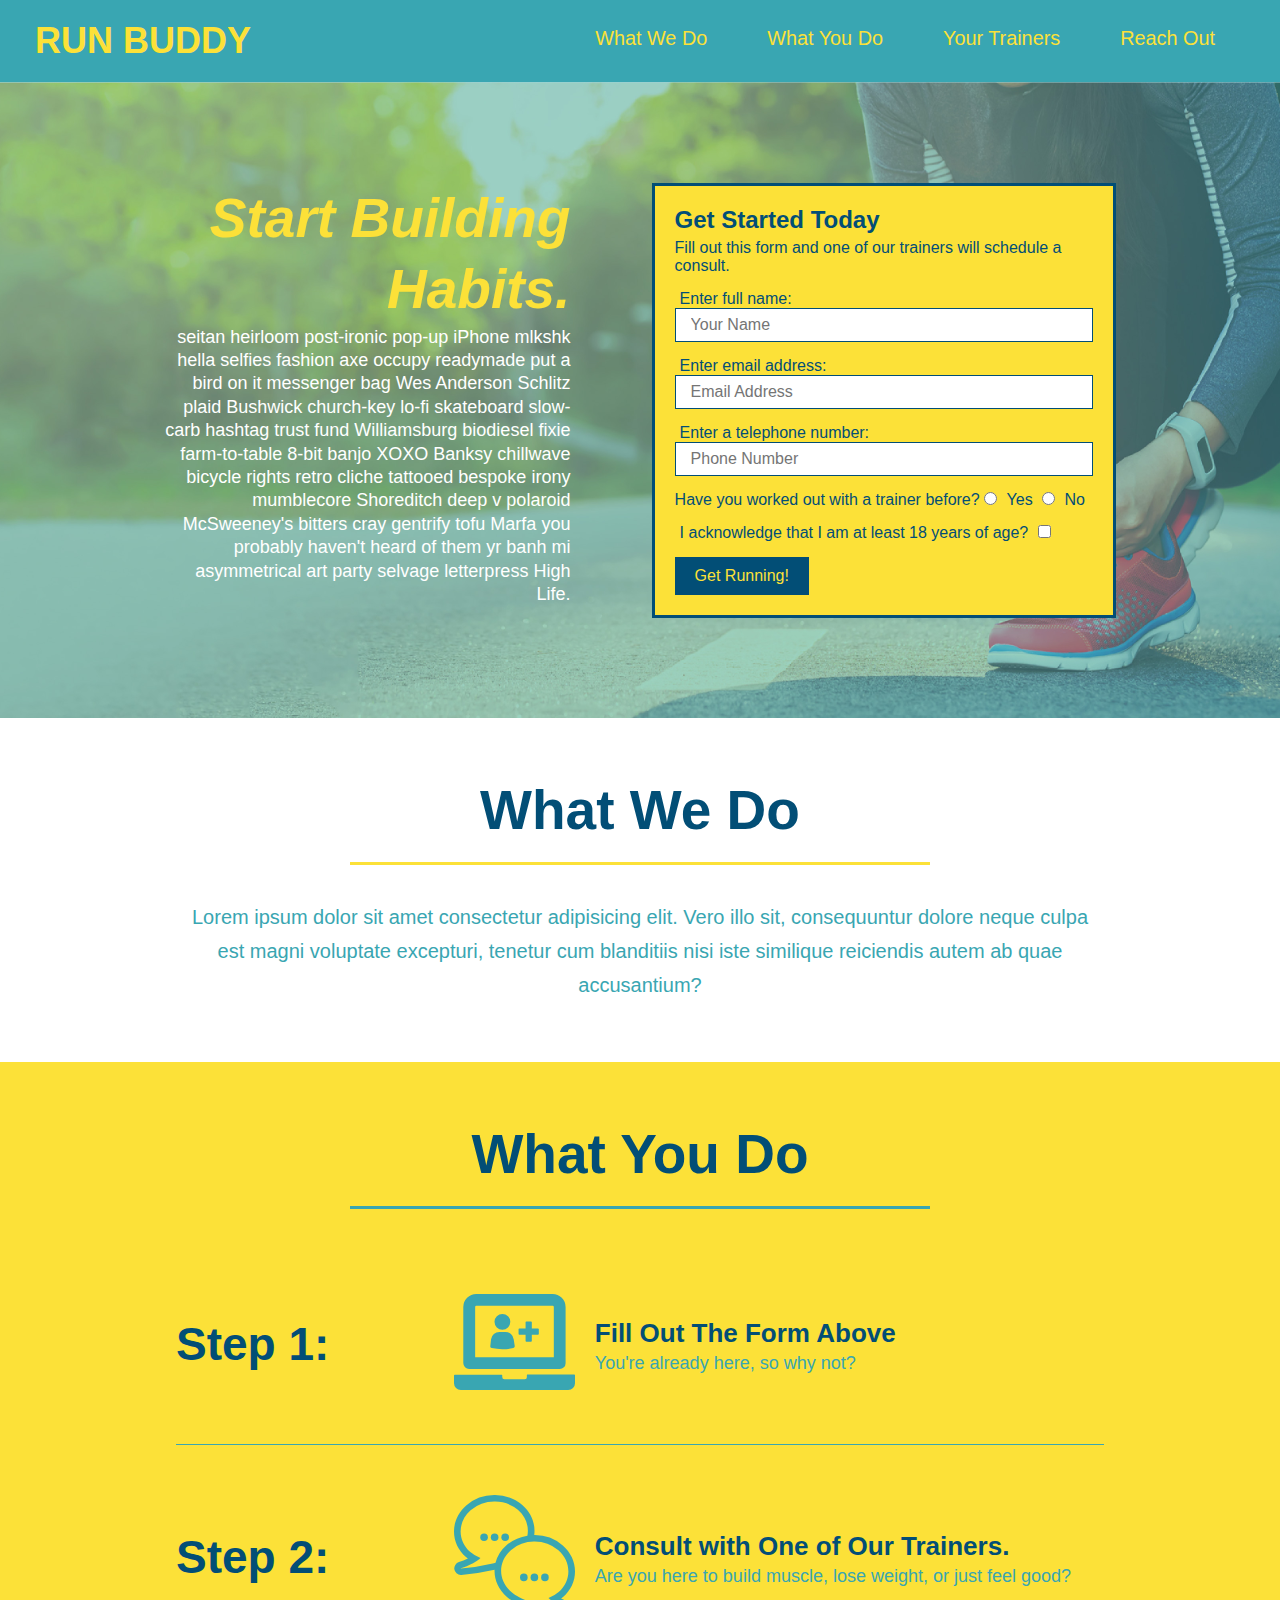
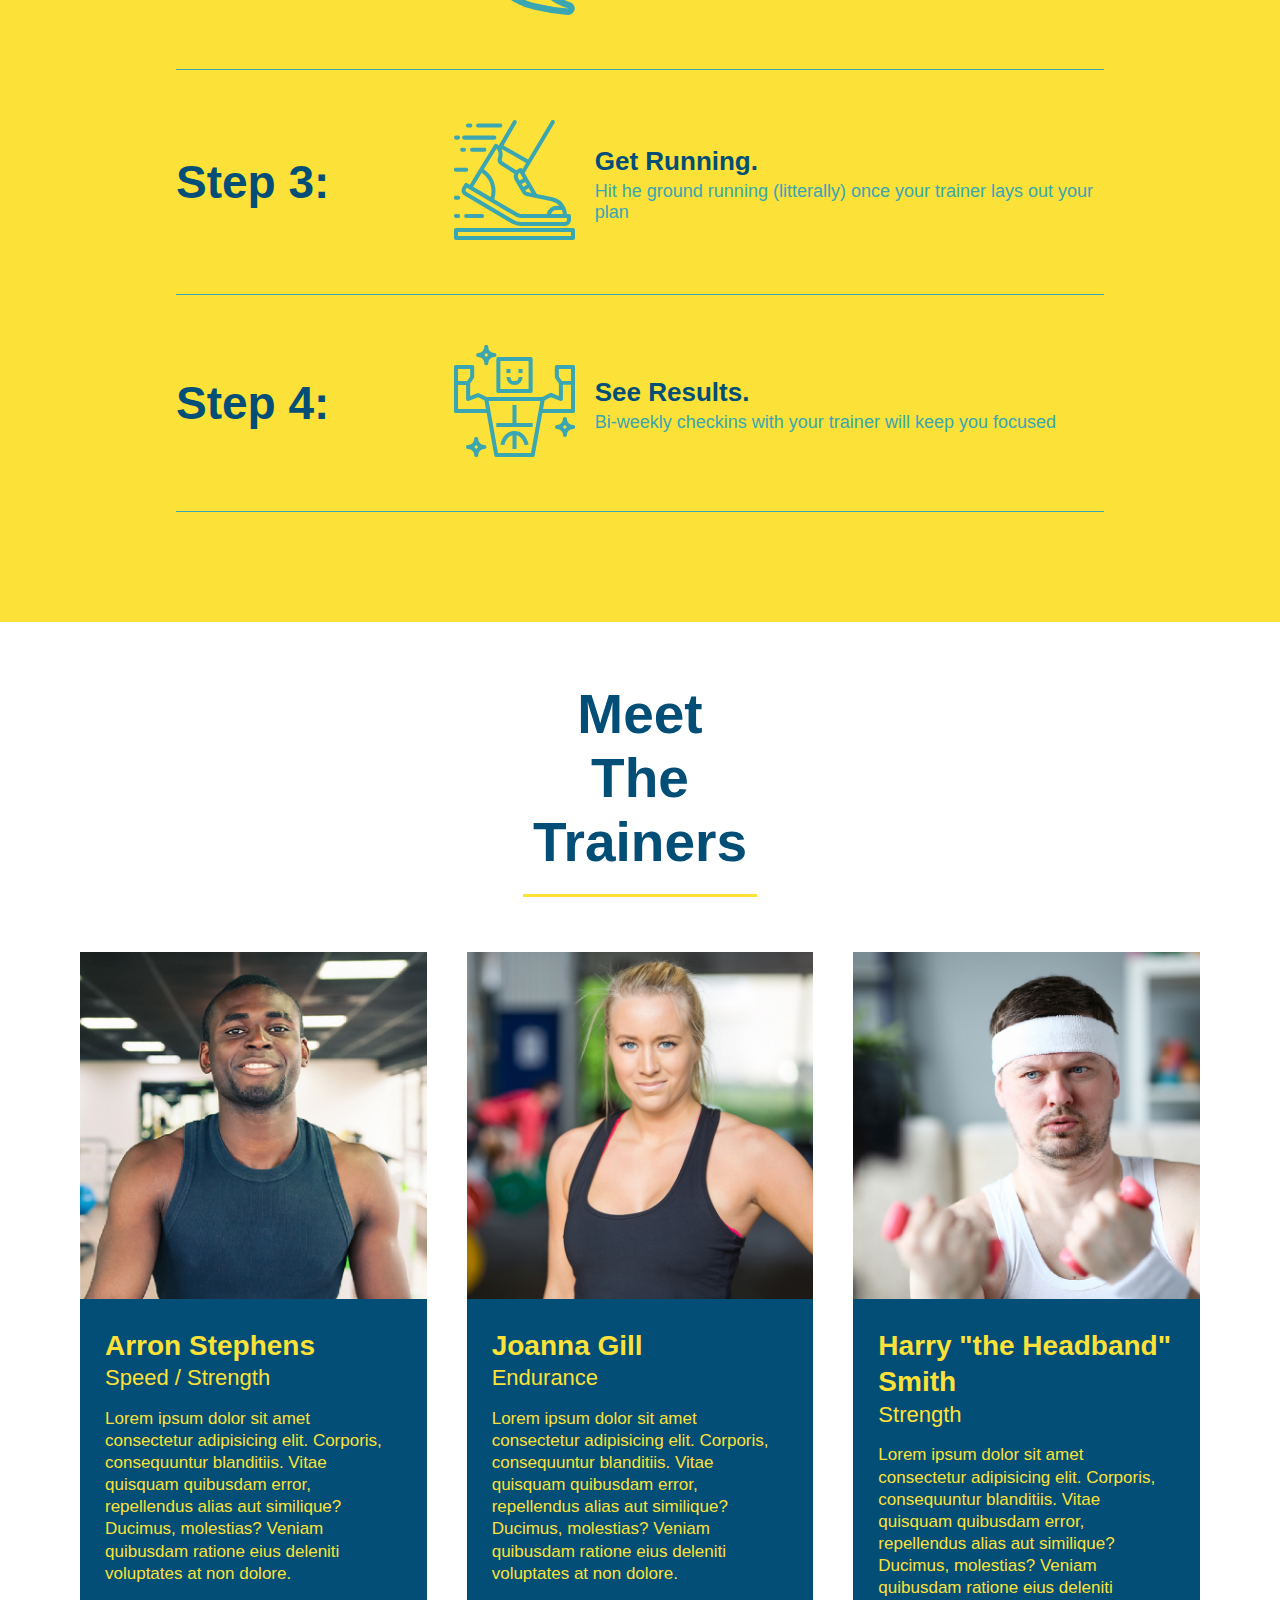
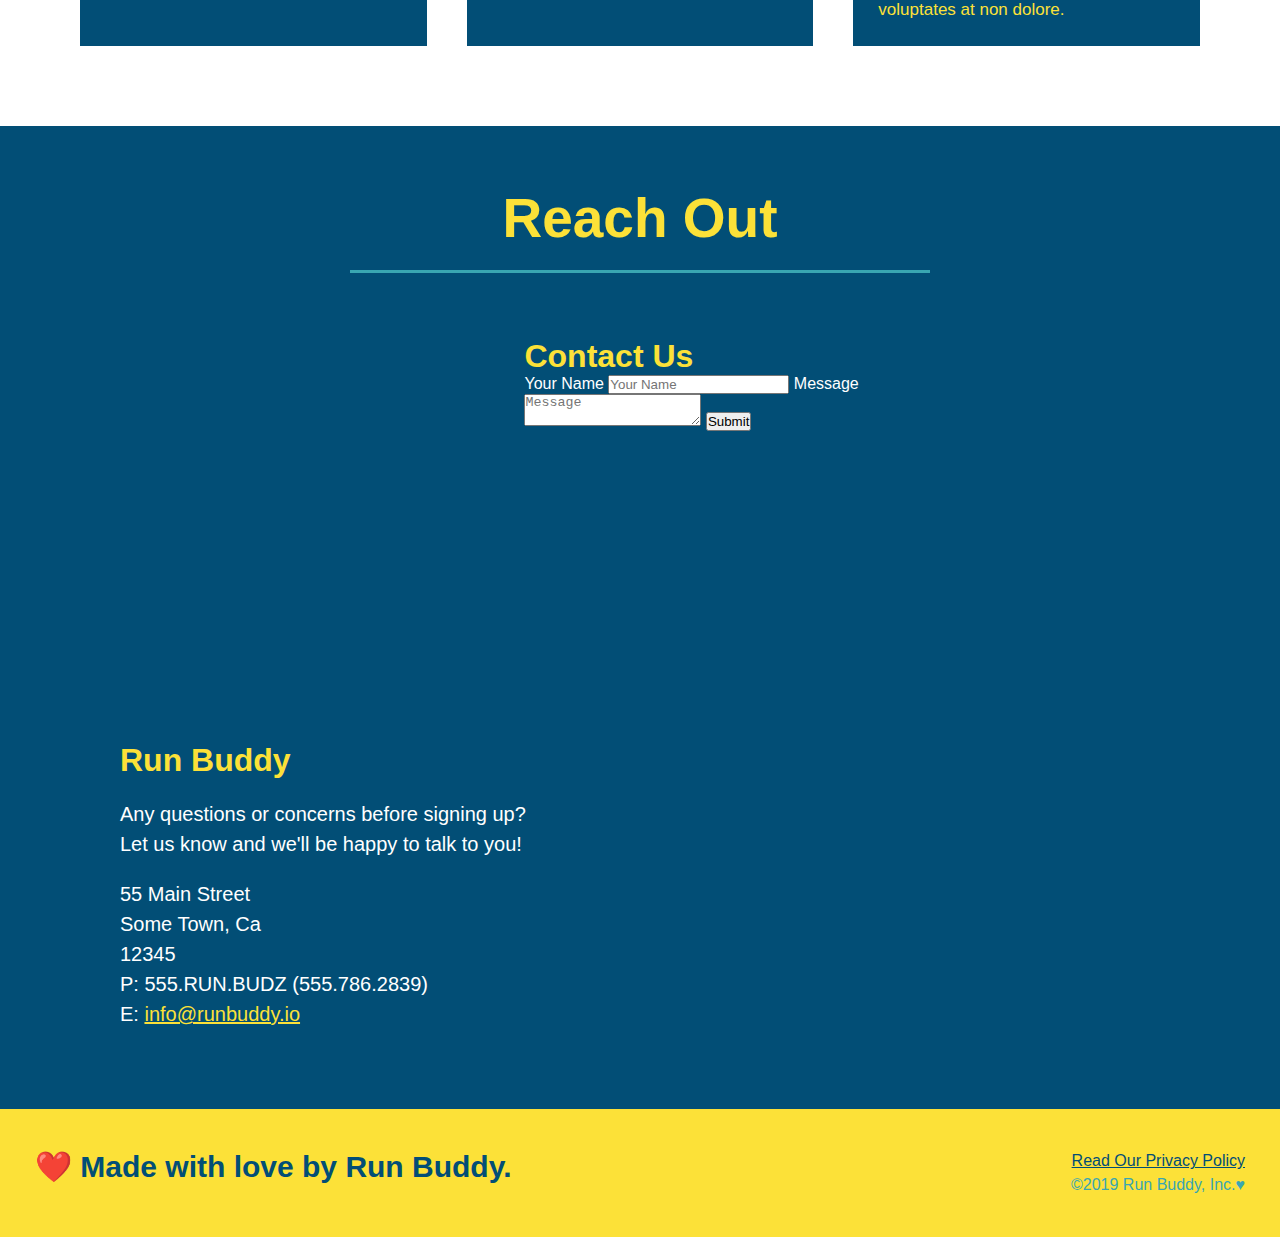
==== commit 02f6aaed: "add flexbox to trainers" ====
--- a/index.html
+++ b/index.html
@@ -107,6 +107,7 @@
 
 <!-- "what you do" section -->
 <section id="what-you-do" class="steps" >
+
   <div class="flex-row">
     <h2 class="section-title secondary-border">
         What You Do
@@ -174,38 +175,63 @@
         Meet The Trainers
       </h2>
   </div>
-<article class="trainer">
-    <img src="./assets/images/trainer-1.jpg" alt="Arron Stephens in his workout clothes, ready to pump iron"/>
-    <div class="trainer-bio text-left">
-        <h3>Arron Stephens</h3>
-        <h4>Speed / Strength</h4>
-        <p>
-            Lorem ipsum dolor sit amet consectetur adipisicing elit. Corporis, consequuntur blanditiis. Vitae quisquam quibusdam error, repellendus alias aut similique? Ducimus, molestias? Veniam quibusdam ratione eius deleniti voluptates at non dolore.
-        </p>
-    </div>
-</article>
-
-<article class="trainer">
-    <div class="trainer-bio text-right">
-        <h3>Joanna Gill</h3>
-        <h4>Endurance</h4>
-        <p>
-            Lorem ipsum dolor sit amet consectetur adipisicing elit. Corporis, consequuntur blanditiis. Vitae quisquam quibusdam error, repellendus alias aut similique? Ducimus, molestias? Veniam quibusdam ratione eius deleniti voluptates at non dolore.
-        </p>
-    </div>
-    <img src="./assets/images/trainer-2.jpg" alt="Joanna Gill cooling off after a workout"/>
-</article>
-
-<article class="trainer">
-    <img src="./assets/images/trainer-3.jpg" alt="Harry Smith wearing a headband and lifting comically small pink weights"/>
-    <div class="trainer-bio text-left">
-        <h3>Harry "the Headband" Smith</h3>
-        <h4>Strength</h4>
-        <p>
-            Lorem ipsum dolor sit amet consectetur adipisicing elit. Corporis, consequuntur blanditiis. Vitae quisquam quibusdam error, repellendus alias aut similique? Ducimus, molestias? Veniam quibusdam ratione eius deleniti voluptates at non dolore.
-        </p>
-    </div>
-</article>
+
+    <div class="trainers">
+    
+       <article class="trainer">
+           <img src="./assets/images/trainer-1.jpg" alt="Arron Stephens in his workout clothes, ready to pump iron"/>
+           <div class="trainer-bio">
+               <h3 class="trainer-name">
+                   Arron Stephens
+               </h3>
+       
+               <h4 class="trainer-role">
+                   Speed / Strength
+               </h4>
+       
+               <p>
+                   Lorem ipsum dolor sit amet consectetur adipisicing elit. Corporis, consequuntur blanditiis. Vitae quisquam quibusdam error, repellendus alias aut similique? Ducimus, molestias? Veniam quibusdam ratione eius deleniti voluptates at non dolore.
+               </p>
+           </div>
+       </article>
+       
+       <article class="trainer">
+           <img src="./assets/images/trainer-2.jpg" alt="Joanna Gill cooling off after a workout"/>
+           <div class="trainer-bio">
+               <h3 class="trainer-name">
+                   Joanna Gill
+               </h3>
+       
+               <h4 class="trainer-role">
+                   Endurance
+               </h4>
+       
+               <p>
+                   Lorem ipsum dolor sit amet consectetur adipisicing elit. Corporis, consequuntur blanditiis. Vitae quisquam quibusdam error, repellendus alias aut similique? Ducimus, molestias? Veniam quibusdam ratione eius deleniti voluptates at non dolore.
+               </p>
+           </div>
+           
+       </article>
+       
+       <article class="trainer">
+           <img src="./assets/images/trainer-3.jpg" alt="Harry Smith wearing a headband and lifting comically small pink weights"/>
+           <div class="trainer-bio">
+               <h3 class="trainer-name">
+                   Harry "the Headband" Smith
+               </h3>
+       
+               <h4 class="trainer-role">
+                   Strength
+               </h4>
+       
+               <p>
+                   Lorem ipsum dolor sit amet consectetur adipisicing elit. Corporis, consequuntur blanditiis. Vitae quisquam quibusdam error, repellendus alias aut similique? Ducimus, molestias? Veniam quibusdam ratione eius deleniti voluptates at non dolore.
+               </p>
+           </div>
+       </article>
+    
+    </div> 
+
 
 </section>
 
--- a/assets/css/style.css
+++ b/assets/css/style.css
@@ -241,42 +241,43 @@
 /* Trainers Section START */
 
 .trainers {
+    width: 100%;
+    margin: 0 auto;
+    display: flex;
+    flex-wrap: wrap;
+    justify-content: space-around;
+}
+
+.trainer {
+    margin: 20px;
+    flex: 1;
+    background: #024e76;
+    color: #fce138;
+}
+
+.trainer img {
+    width: 100%;
+}
+
+.trainer-bio {
+    padding: 25px;
+    line-height: 1.3;
+}
+
+.trainer-bio h3 {
+    font-size: 28px;
     
-}
-
-.trainer {
-    width: 900px;
-    margin: 0 auto 30px auto;
-    overflow: auto;
-    background: #024e76;
-    color: #fce138;
-}
-
-.trainer img {
-    width: 35%;
-    float: left;
-}
-
-.trainer-bio {
-    padding: 35px;
-    float: left;
-    width: 65%;
-}
-
-.trainer-bio h3 {
-    font-size: 32px;
-    margin-bottom: 8px;
 }
 
 .trainer-bio h4 {
     font-weight: lighter;
-    font-size: 26px;
-    margin-bottom: 25px;
+    font-size: 22px;
+    margin-bottom: 15px;
 }
 
 .trainer-bio p {
     font-size: 17px;
-    line-height: 1.3;
+    
 }
 
 /*Trainers Section END */
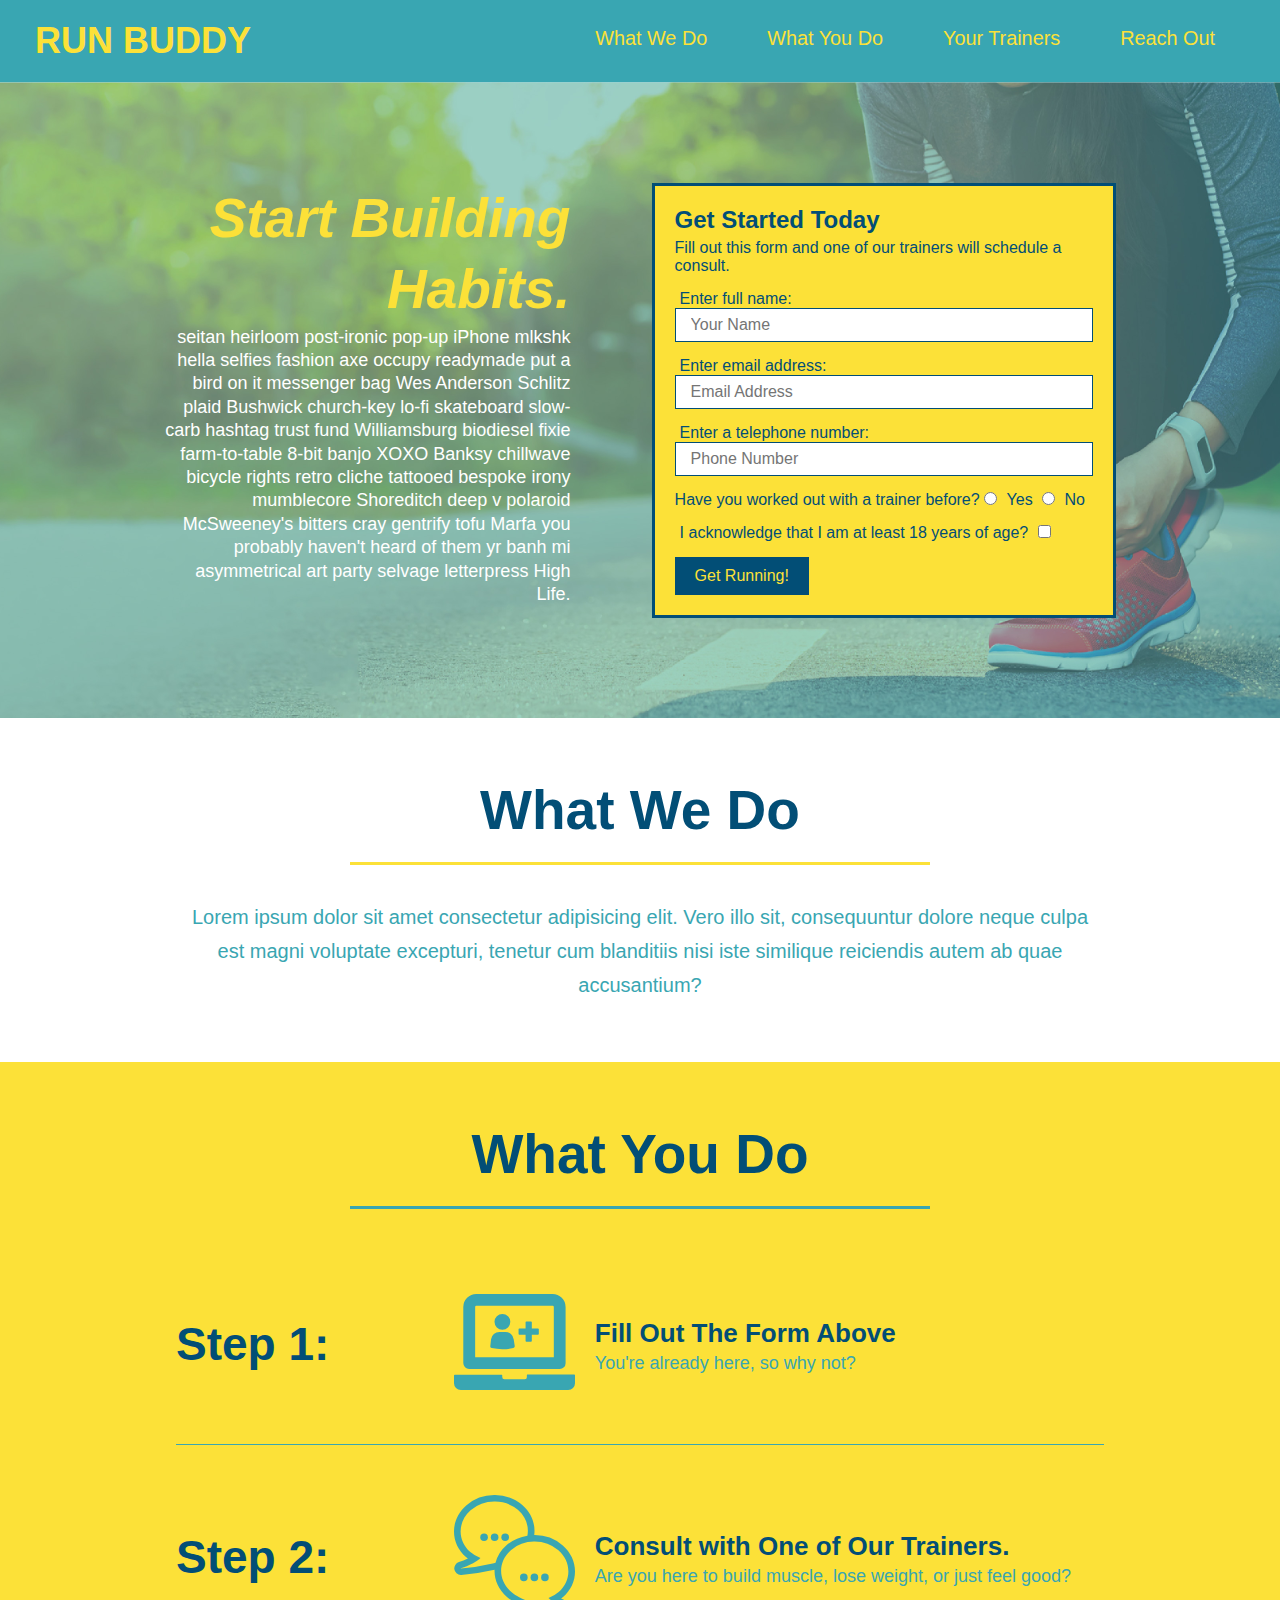
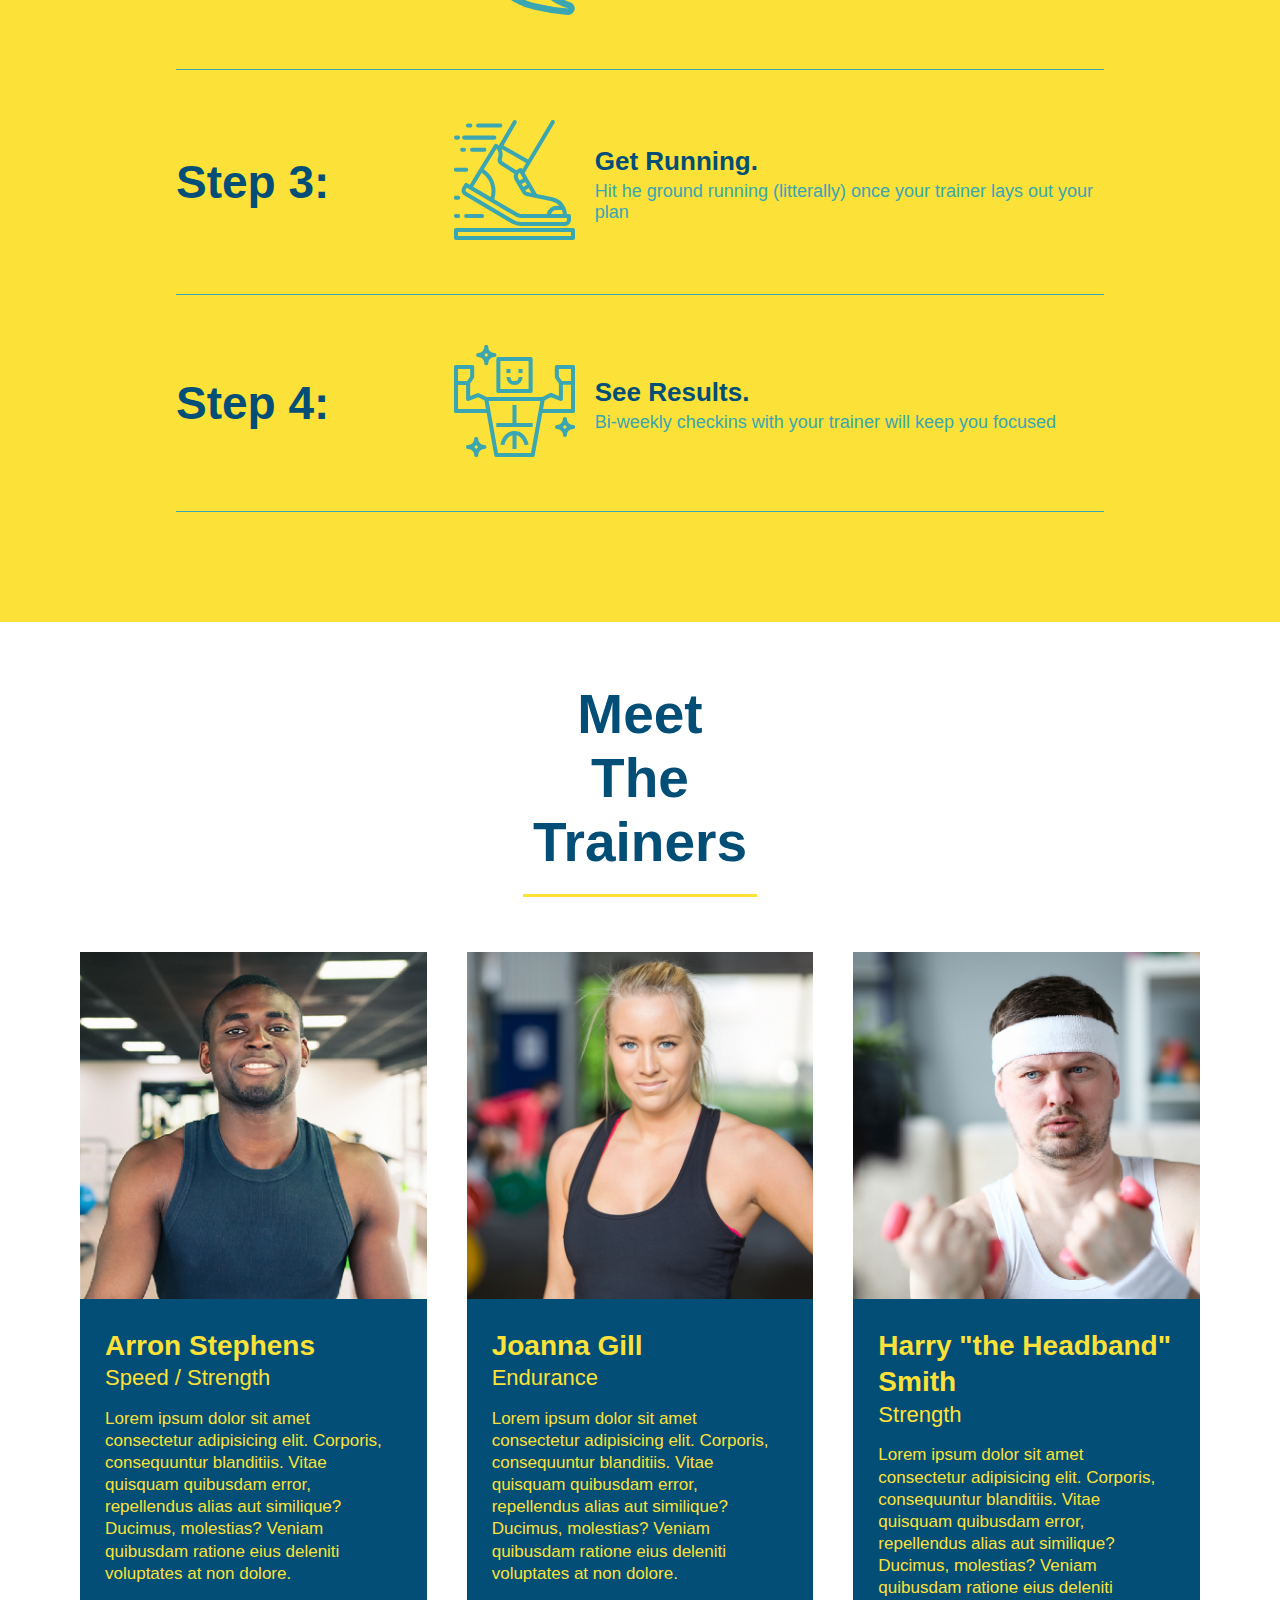
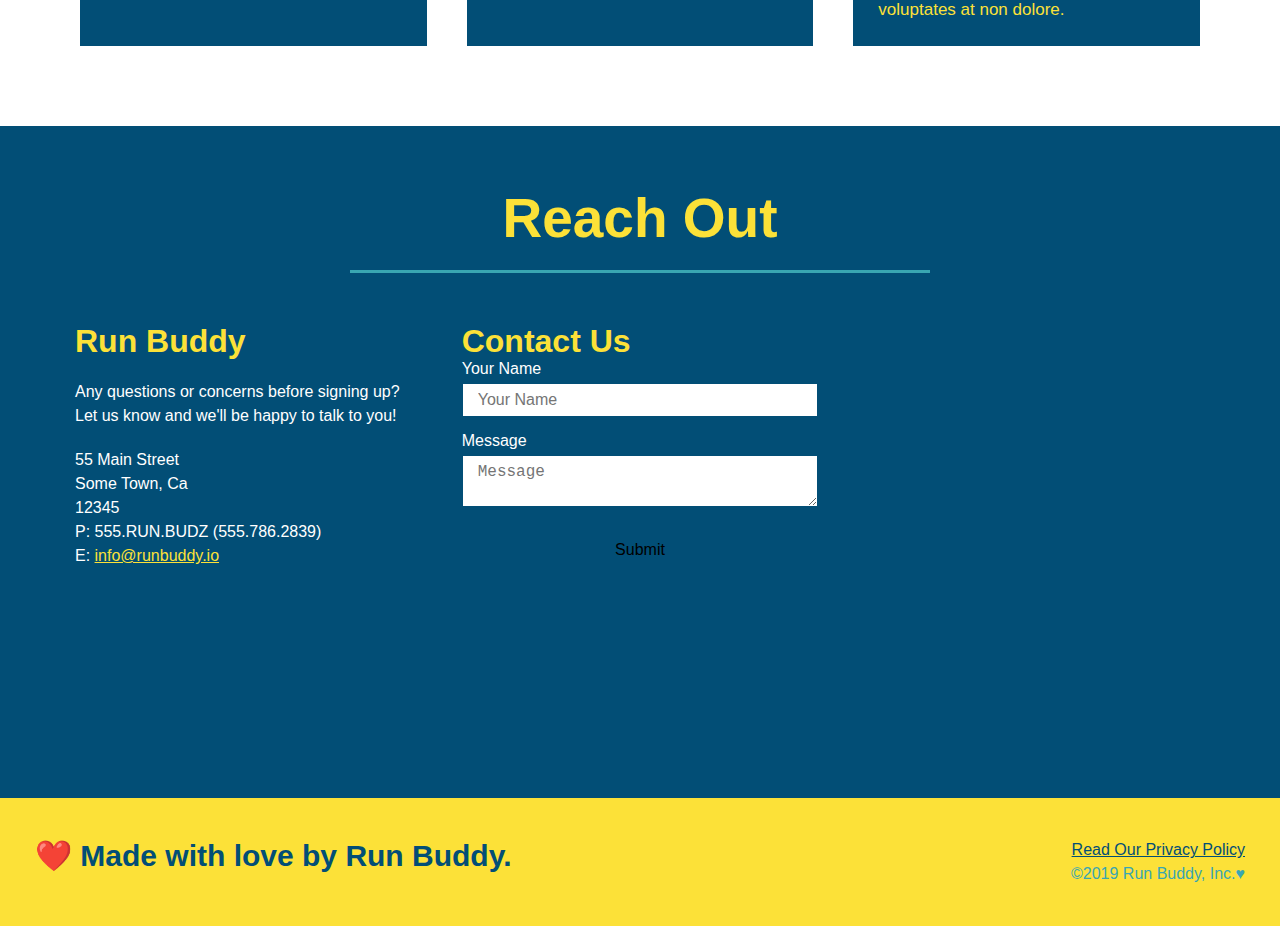
==== commit 46e63975: "update HTML and CSS for Reach Out Section" ====
--- a/index.html
+++ b/index.html
@@ -237,49 +237,59 @@
 
 <!-- "reach out" section -->
 <section id="reach-out" class="contact">
+
 <div class="flex-row">
     <h2 class="section-title secondary-border">
         Reach Out
-      </h2>
+    </h2>
 </div>
-  <div class="contact-info">
-    <iframe src="https://www.google.com/maps/embed?pb=!1m18!1m12!1m3!1d189.42364630333552!2d-83.41246655148038!3d42.61882155735334!2m3!1f0!2f0!3f0!3m2!1i1024!2i768!4f13.1!3m3!1m2!1s0x8824bcc8f439e171%3A0x192c67fed1c6dc97!2s6448%20Lochaven%20Ln%2C%20Waterford%20Twp%2C%20MI%2048327!5e0!3m2!1sen!2sus!4v1633460429803!5m2!1sen!2sus" 
-    width="400" 
-    height="400" 
-    style="border:0;" 
-    allowfullscreen="" 
-    loading="lazy">
-    </iframe>
+
+  
+
+    <div class="contact-info">
+      <div>
+           <h3>Run Buddy</h3>
+           <p>
+               Any questions or concerns before signing up?
+               <br />
+               Let us know and we'll be happy to talk to you!
+           </p>
+           <address>
+               55 Main Street <br />
+               Some Town, Ca <br />
+               12345 <br />
+               P: 555.RUN.BUDZ (555.786.2839) <br />
+               E: <a href="mailto:info@runbuddy.io">info@runbuddy.io</a>
+           </address>
+
+     </div>
+
 
     <div class="contact-form">
-        <h3>Contact Us</h3>
-        <form>
-            <label for="contact-name">Your Name</label>
-            <input type="text" id="contact-name" placeholder="Your Name" />
-
-            <label for="contact-message">Message</label>
-            <textarea id="contact-message" placeholder="Message"></textarea>
-
-            <button type="submit">Submit</button>
-        </form>
-    </div>
-
-
-  <div >
-      <h3>Run Buddy</h3>
-      <p>
-          Any questions or concerns before signing up?
-          <br />
-          Let us know and we'll be happy to talk to you!
-      </p>
-      <address>
-          55 Main Street <br />
-          Some Town, Ca <br />
-          12345 <br />
-          P: 555.RUN.BUDZ (555.786.2839) <br />
-          E: <a href="mailto:info@runbuddy.io">info@runbuddy.io</a>
-      </address>
+         <h3>Contact Us</h3>
+         <form>
+             <label for="contact-name">Your Name</label>
+             <input type="text" id="contact-name" placeholder="Your Name" />
+ 
+             <label for="contact-message">Message</label>
+             <textarea id="contact-message" placeholder="Message"></textarea>
+ 
+             <button type="submit">Submit</button>
+         </form>
       </div>
+
+      
+        <iframe 
+           src="https://www.google.com/maps/embed?pb=!1m18!1m12!1m3!1d189.42364630333552!2d-83.41246655148038!3d42.61882155735334!2m3!1f0!2f0!3f0!3m2!1i1024!2i768!4f13.1!3m3!1m2!1s0x8824bcc8f439e171%3A0x192c67fed1c6dc97!2s6448%20Lochaven%20Ln%2C%20Waterford%20Twp%2C%20MI%2048327!5e0!3m2!1sen!2sus!4v1633460429803!5m2!1sen!2sus" 
+           width="400" 
+           height="400" 
+           style="border:0;" 
+           allowfullscreen="" 
+           loading="lazy">
+        </iframe>
+
+
+     
   </div>
 </section>
         
--- a/assets/css/style.css
+++ b/assets/css/style.css
@@ -9,6 +9,11 @@
      margin: 0;
     padding: 0;
     box-sizing: border-box;
+}
+
+.contact-info > * {
+    flex: 1;
+    margin: 15px;
 }
 
 /* Utility Classes*/
@@ -290,16 +295,37 @@
     background-color: #024e76;
 }
 
+.contact-info {
+    display: flex;
+    justify-content: space-between;
+    flex-wrap: wrap;
+}
+
+.contact-form input, .contact-form textarea {
+    border: 1px solid #024e76;
+    display: blox;
+    padding: 7px 15px;
+    font-size: 16px;
+    color: #024e76;
+    width: 100%;
+    margin-bottom: 15px;
+    margin-top: 5px;
+}
+
+.contact-form button {
+    width: 100%;
+    border: none;
+    background: #024e76;
+    text-align: center;
+    padding: 15px 0;
+    font-size: 16px;
+}
+
 .contact h2 {
     color: #fce138;
 }
 
 .contact-info div {
-    width: 410px;
-    display: inline-block;
-    vertical-align: top;
-    text-align: left;
-    margin: 30px 0 0 60px;
     color: white;
 }
 
@@ -311,7 +337,7 @@
 .contact-info p, .contact-info address {
     margin: 20px 0;
     line-height: 1.5;
-    font-size: 20px;
+    font-size: 16px;
     font-style: normal;
 }
 
@@ -321,7 +347,6 @@
 /* Iframe Style Start */
 
 .contact-info iframe {
-    width: 400px;
     height: 400px;
 }
 
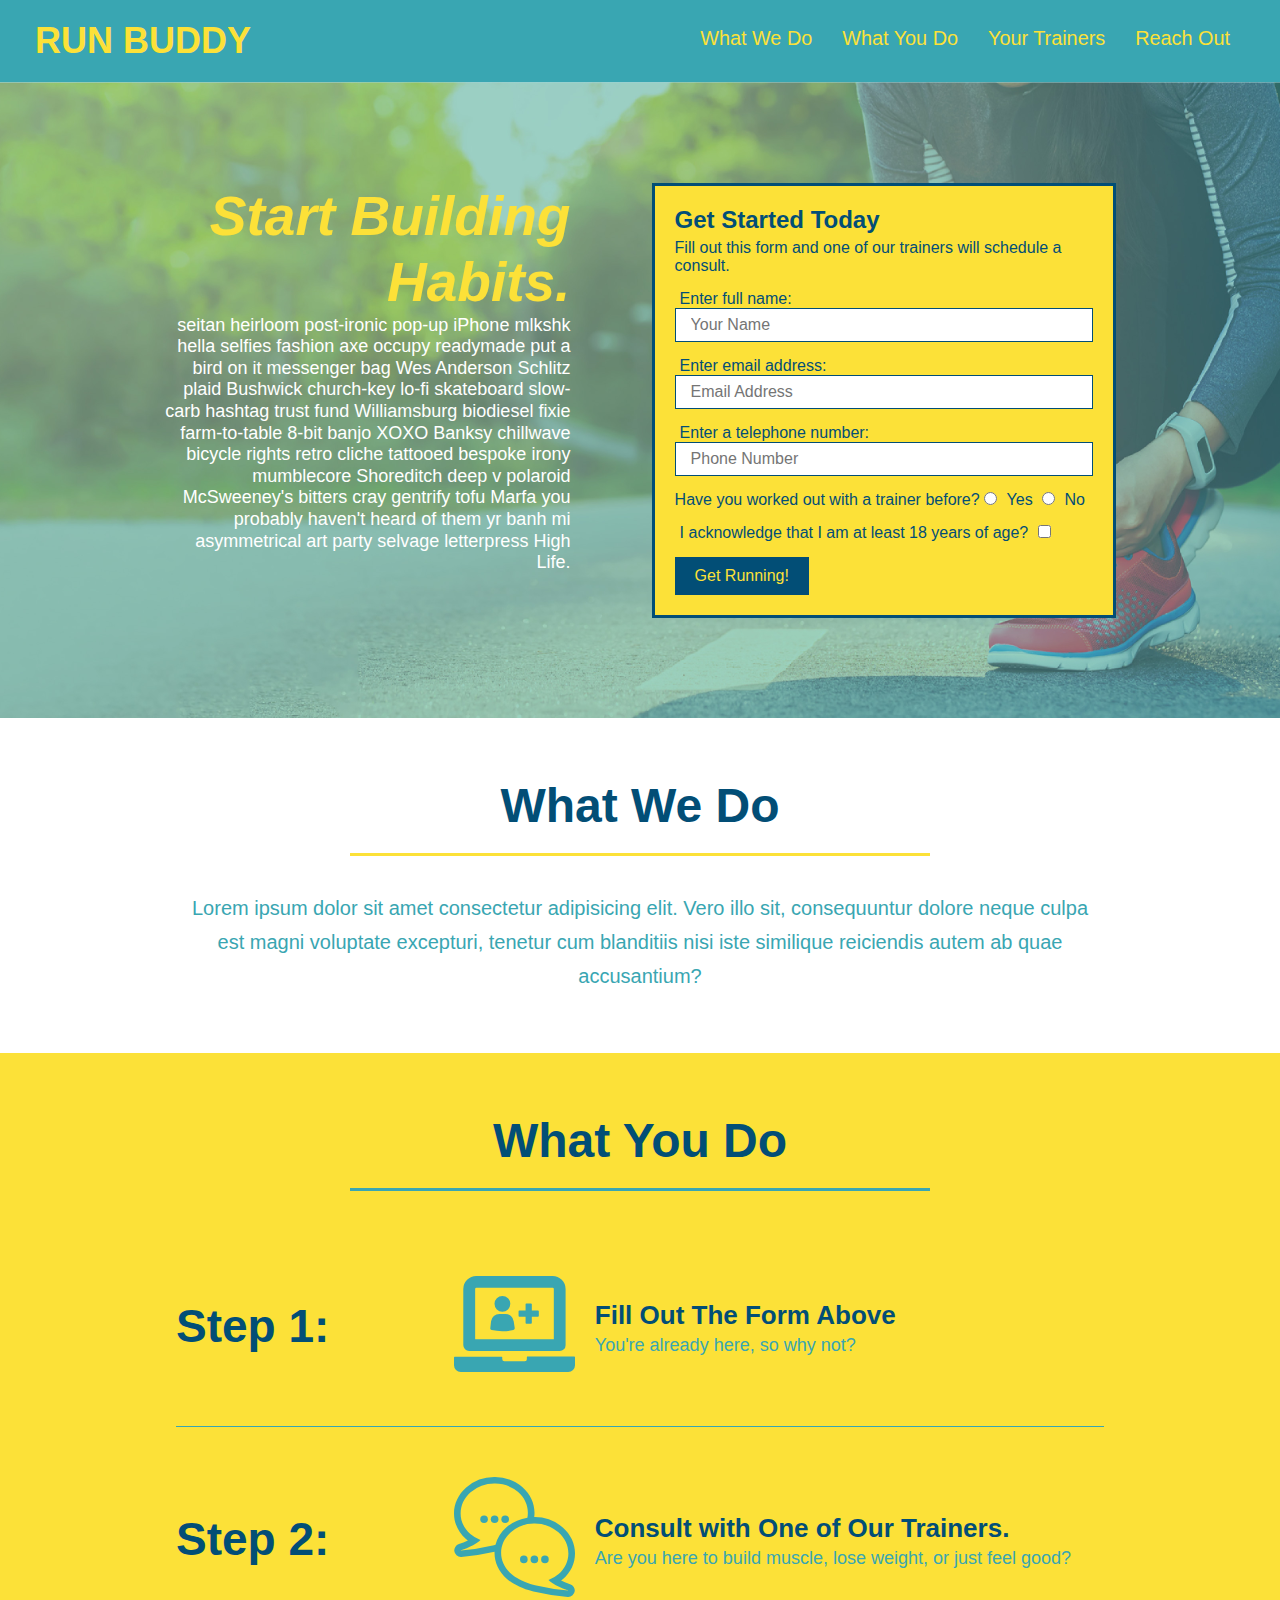
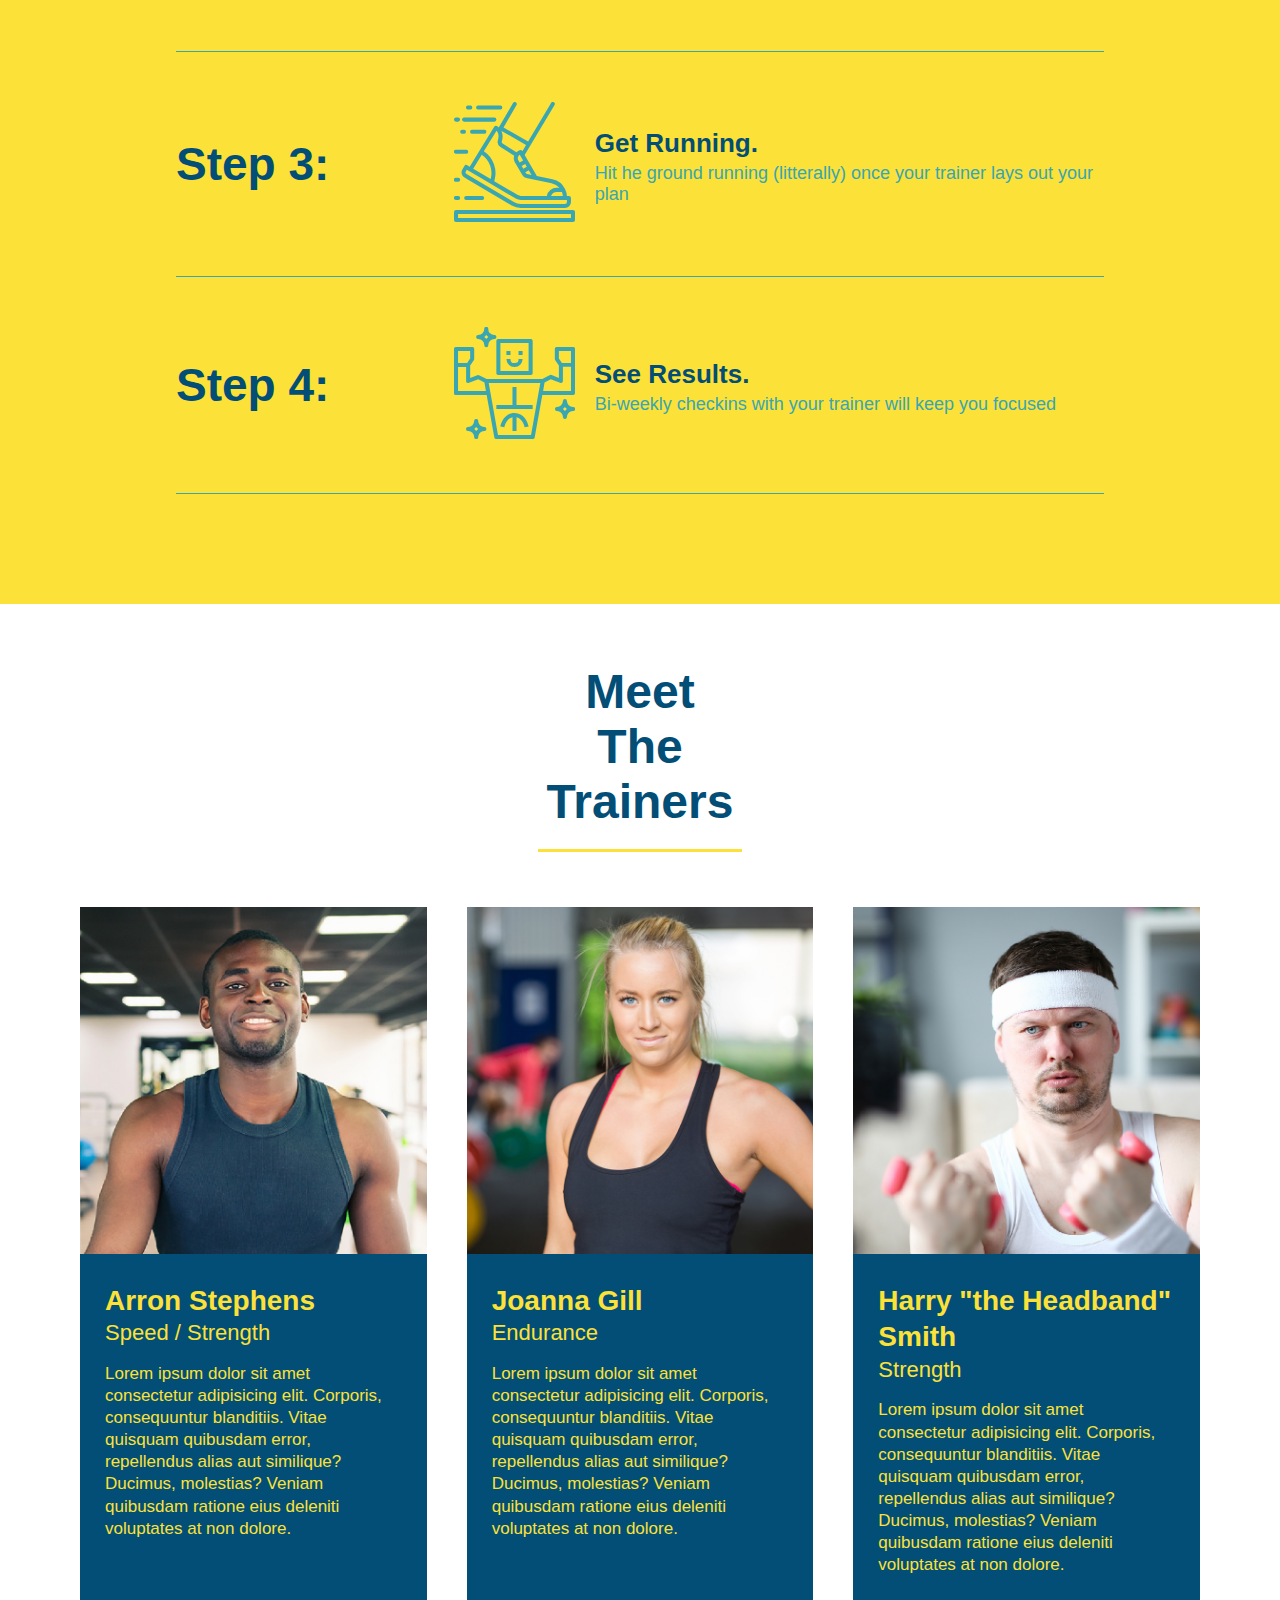
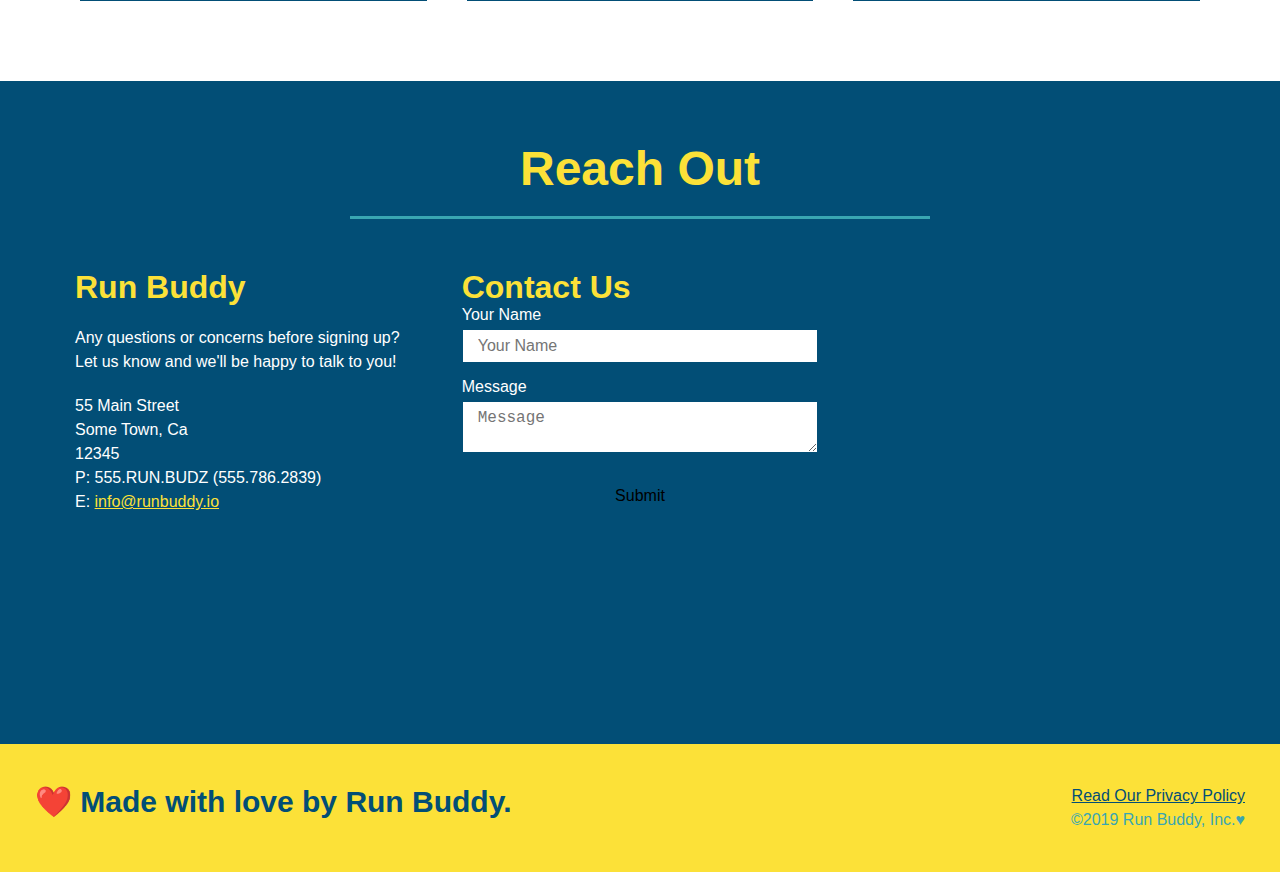
==== commit d8114bea: "Add media-queries layout to stylesheet.css" ====
--- a/index.html
+++ b/index.html
@@ -7,6 +7,7 @@
 <html lang="en">
     <head>
         <meta charset="UTF-8" />
+        <meta name="viewport" content="width=device=width, initial-scale=1.0" />
         <title>Run Buddy</title>
         <link rel="stylesheet" href="./assets/css/style.css">
     </head>
@@ -245,7 +246,6 @@
 </div>
 
   
-
     <div class="contact-info">
       <div>
            <h3>Run Buddy</h3>
@@ -254,6 +254,7 @@
                <br />
                Let us know and we'll be happy to talk to you!
            </p>
+
            <address>
                55 Main Street <br />
                Some Town, Ca <br />
@@ -265,7 +266,7 @@
      </div>
 
 
-    <div class="contact-form">
+      <div class="contact-form">
          <h3>Contact Us</h3>
          <form>
              <label for="contact-name">Your Name</label>
@@ -288,8 +289,6 @@
            loading="lazy">
         </iframe>
 
-
-     
   </div>
 </section>
         
--- a/assets/css/style.css
+++ b/assets/css/style.css
@@ -77,7 +77,7 @@
     }
 
     header nav ul li a {
-        margin: 0 30px;
+        padding: 10px 15px;
         font-weight: lighter;
         font-size: 1.55vw;
     }
@@ -92,6 +92,7 @@
     display: flex;
     justify-content: center;
     flex-wrap: wrap;
+    align-items: flex-start;
 }
 
 .hero-cta {
@@ -100,7 +101,7 @@
     margin: 3.5%;
     color: #fff;
     font-size: 18px;
-    line-height: 1.3;
+    line-height: 1.2;
 }
 
 .hero-cta h2 {
@@ -171,7 +172,7 @@
 }
 
 .section-title {
-    font-size: 55px;
+    font-size: 48px;
     color: #024e76;
     border-bottom: 3px solid;
     padding-bottom: 20px;
@@ -381,5 +382,31 @@
         color: #024e76;
     }
 
-  
-
+  /*----------------------------------------------------------------------------*/
+
+  /* MEDIA QUERY FOR SMALLER DESKTOP SCREENS AND SMALLER */
+
+  @media screen and (max-width: 980px) {
+       {
+          /*this will be applied on any screen smaller than 980px*/
+          
+      }
+  }
+
+  /* MEDIA QUERY FOR TABLETS AND SMALLER */
+
+  @media screen and (max-width: 786px) {
+       {
+          /* this will be applied on any screen between 786px and 575px */
+          
+      }
+  }
+
+  /* MEDIA QUERY FOR MOBILE PHONES AND SMALLER */
+
+  @media screen and (max-width: 575px) {
+       {
+          /*this will be applied on any screen smaller than 575px */
+          
+      }
+  }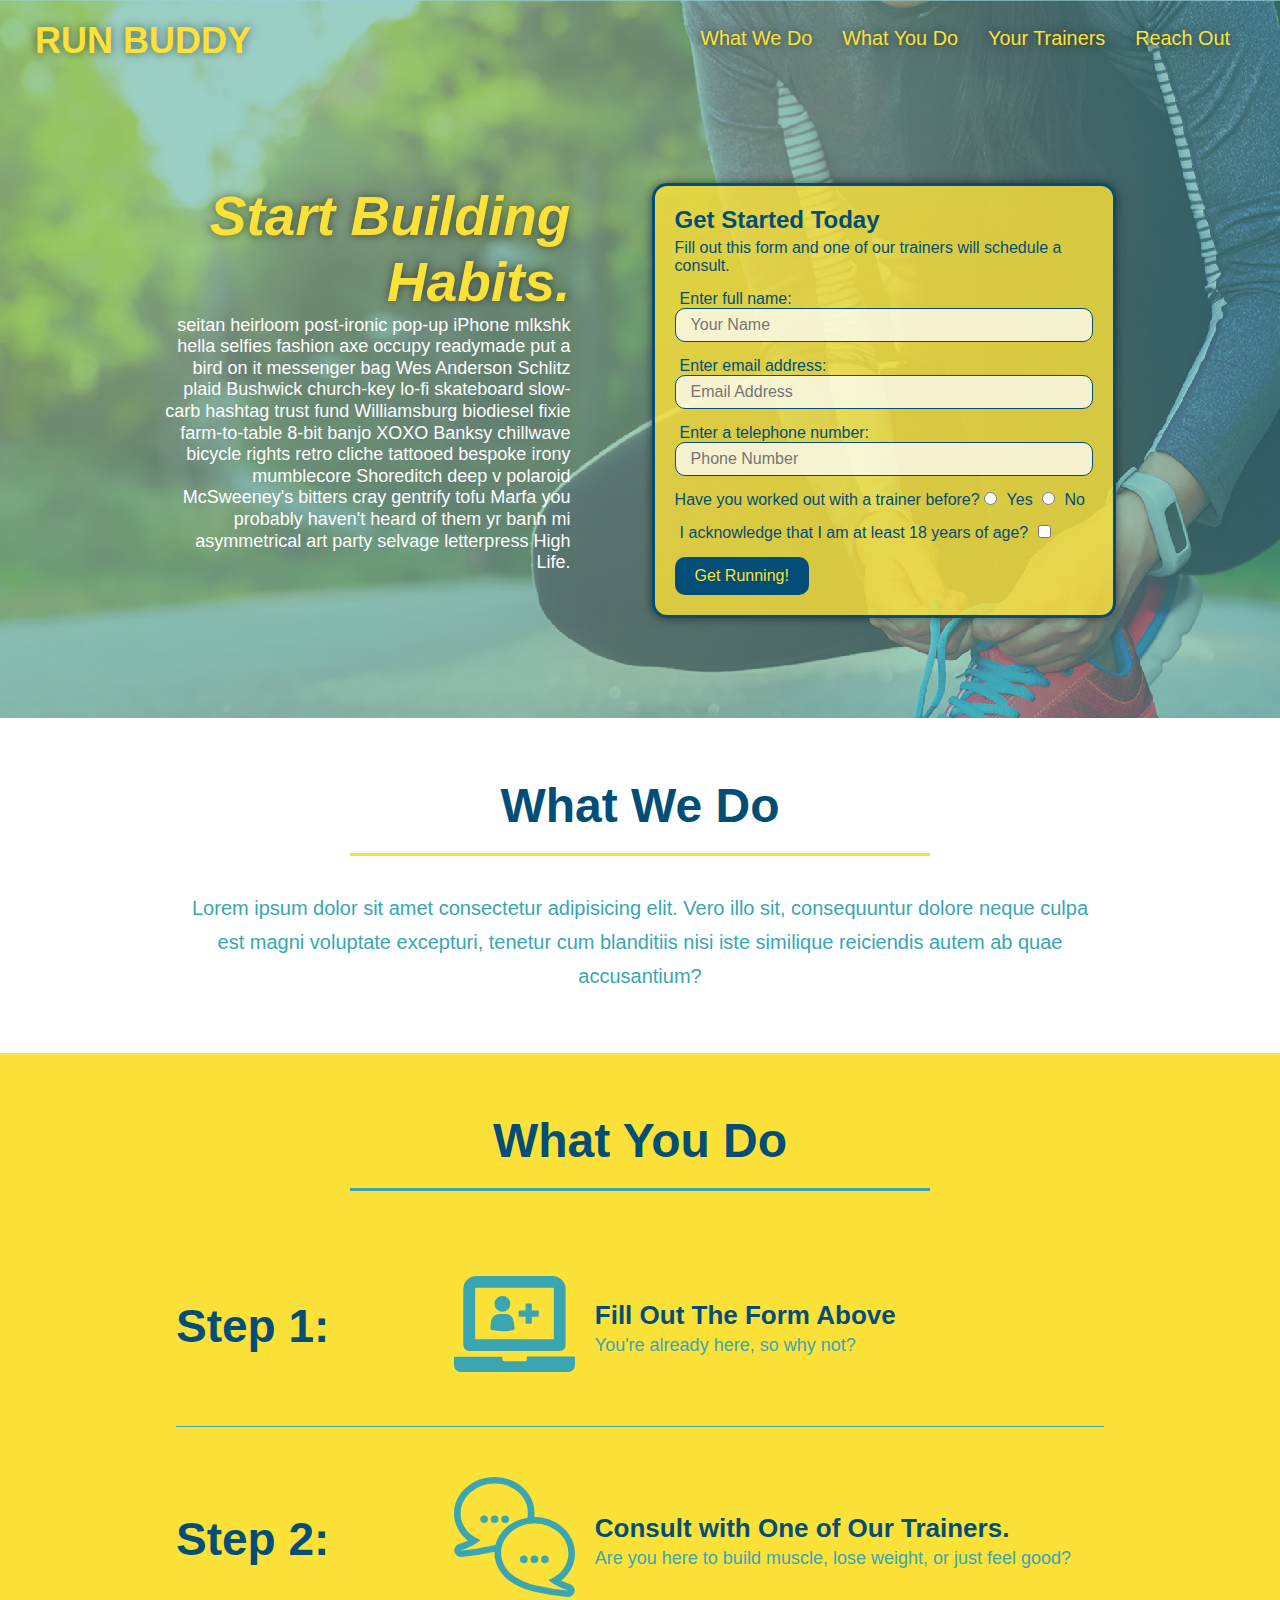
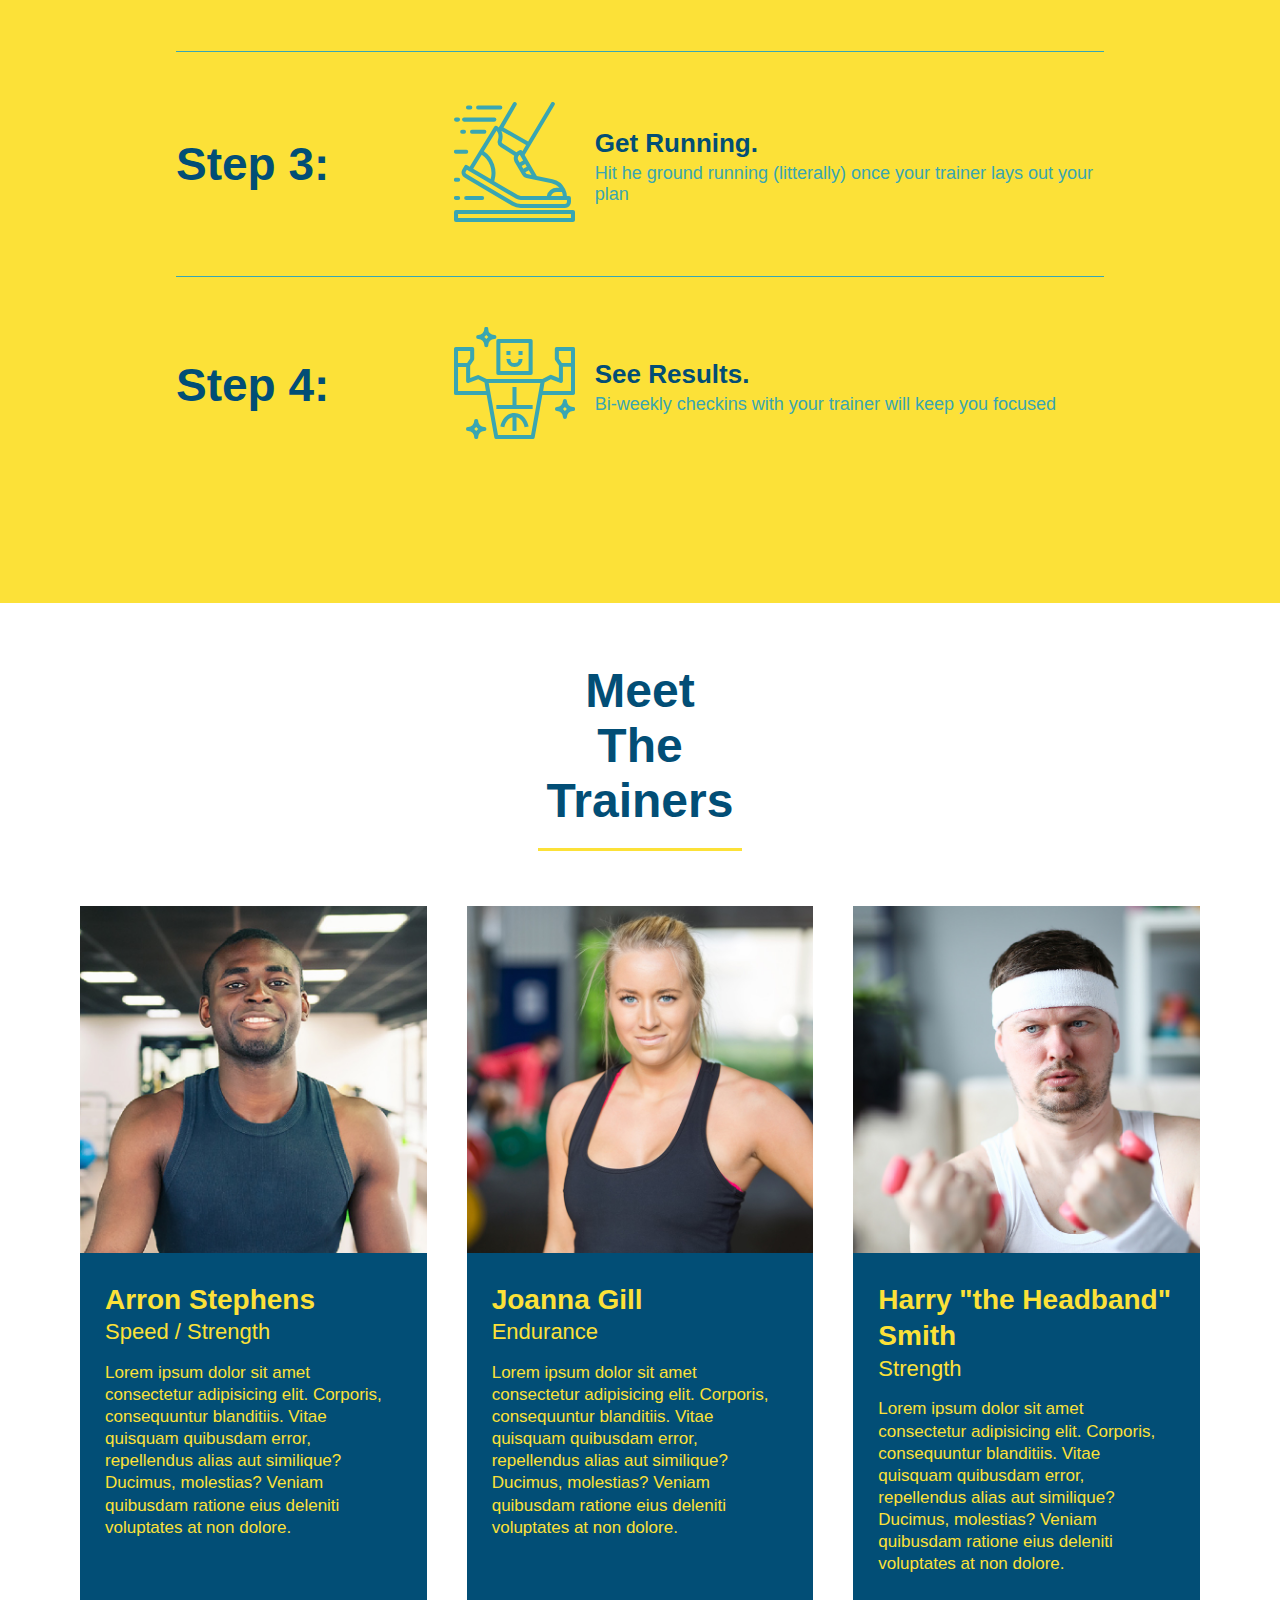
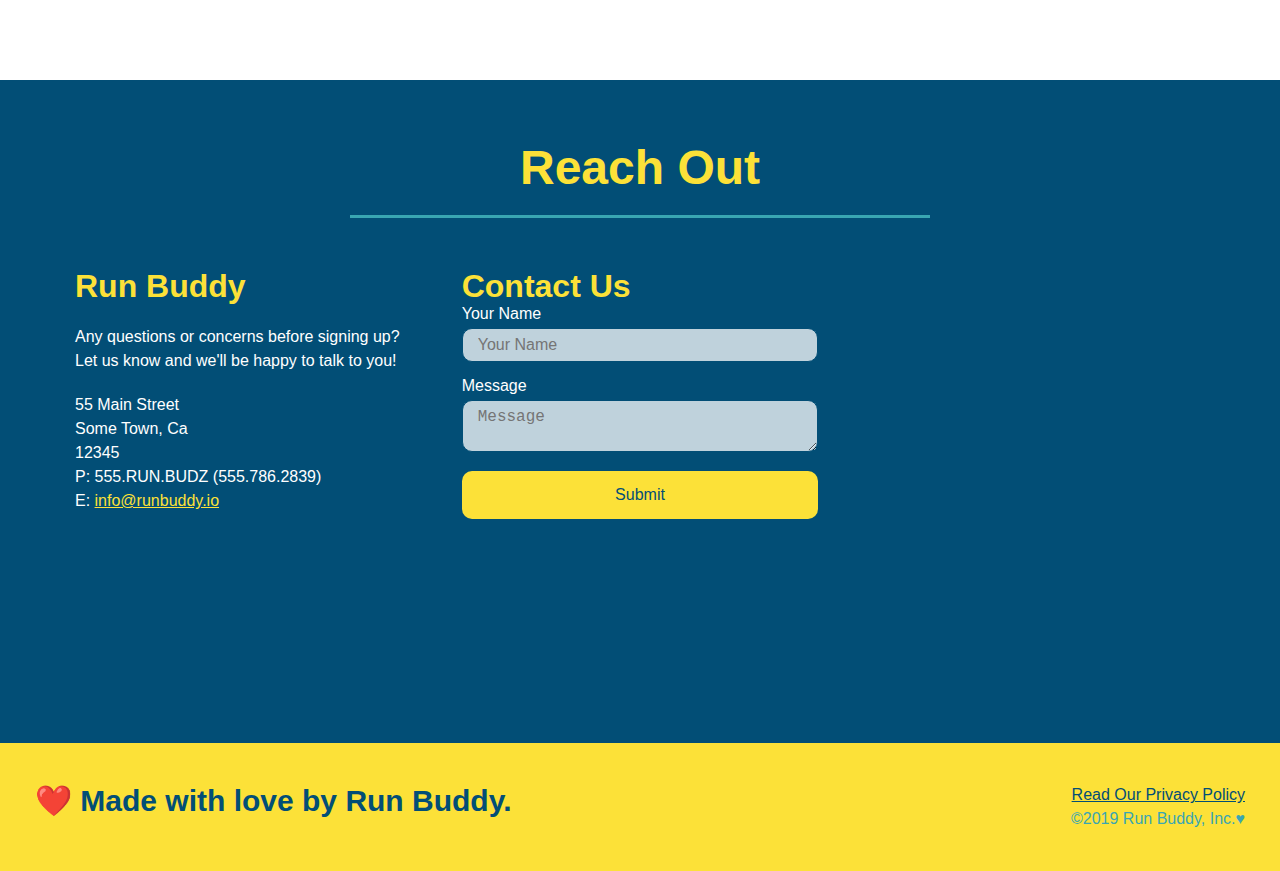
==== commit 7ae6ede0: "Update to CSS Enancements" ====
--- a/index.html
+++ b/index.html
@@ -90,7 +90,7 @@
 
 
 <!-- "what we do" section -->
-<section id="what-we do" class="intro">
+<section id="what-we-do" class="intro">
     <div class="flex-row">
         <h2 class="section-title primary-border">
             What We Do
--- a/assets/css/style.css
+++ b/assets/css/style.css
@@ -44,12 +44,27 @@
 
 /* Header Start */
 
-header {
+ header  {
+    background-image: url("../images/hero-bg.jpeg");
+    background-size: cover;
+    background-position: center;
+    background-attachment: fixed;
+    background-position: 80%;
     padding: 20px 35px;
-    background-color: #39a6b2;
+    background-color: rgb(57, 166, 178,);
     display: flex;
     justify-content: space-between;
     flex-wrap: wrap;
+    position: -webkit-sticky;
+    position: sticky;
+    top: 0;
+}
+
+header nav ul li a:hover {
+    background: #fce138;
+    color: #024e76;
+    border-radius: 15px;
+    text-shadow: none;
 }
 
 header h1 {
@@ -57,6 +72,7 @@
     font-size: 36px;
     color: #fce138;
     margin: 0;
+    text-shadow: 0 0 10px rgba(0,0,0,0.5);
 }
 
 header a {
@@ -80,6 +96,7 @@
         padding: 10px 15px;
         font-weight: lighter;
         font-size: 1.55vw;
+        text-shadow: 0 0 10px rgba(0,0,0,0.5);
     }
 
 /* Header END */
@@ -89,6 +106,8 @@
     background-image: url("../images/hero-bg.jpeg");
     background-size: cover;
     background-position: center;
+    background-attachment: fixed;
+    background-position: 80%;
     display: flex;
     justify-content: center;
     flex-wrap: wrap;
@@ -108,15 +127,18 @@
     font-style: italic;
     font-size: 55px;
     color: #fce138;
+    text-shadow: 0 0 10px rgba(0,0,0,0.5);
 }
 
 .hero-form {
    border: 3px solid #024e76;
-   background-color: #fce138;
+   border-radius: 15px;
+   background-color: rgb(252, 225, 56, 0.8);
    padding: 20px;
    color: #024e76;
    width: 40%;
    margin: 3.5%;
+   box-shadow: 0 0 10px rgba(0,0,0,0.5);
 }
 
 .hero-form p {
@@ -136,6 +158,13 @@
     color: #024e76;
     width: 100%;
     margin-bottom: 15px;
+    border-radius: 10px;
+    background-color: rgba(255, 255, 255, 0.75);
+}
+
+.form-input:focus {
+    background-color: rgba(255,255,255, 1);
+    outline: none;
 }
 
 .hero-form label {
@@ -148,6 +177,11 @@
     border: none;
     padding: 10px 20px;
     font-size: 16px;
+    border-radius: 10px;
+}
+
+.hero-form button:hover {
+    background-color: #39a6b2;
 }
 /* Hero Style End*/
 
@@ -195,13 +229,15 @@
     margin: 50px auto;
     padding-bottom: 50px;
     width: 80%;
-    border-bottom: 1px solid #39a6b2;
     display: flex;
     flex-wrap: wrap;
     align-items: center;
     justify-content: space-between;
 }
 
+.step:not(:last-child) {
+    border-bottom: 1px solid #39a6b2;
+}
 
 
 .step h3 {
@@ -307,19 +343,33 @@
     display: blox;
     padding: 7px 15px;
     font-size: 16px;
-    color: #024e76;
+    color: rgba(2,78,118, 1);
     width: 100%;
     margin-bottom: 15px;
     margin-top: 5px;
+    border-radius: 10px;
+    background-color: rgba(255,255,255, 0.75);
+}
+
+.contact-form input:focus, .contact-form textarea:focus{
+    background-color: rgba(255,255,255, 1);
+    outline: none;
 }
 
 .contact-form button {
     width: 100%;
     border: none;
-    background: #024e76;
+    background: rgba(252,225,56,1);
+    color: #024e76;
     text-align: center;
     padding: 15px 0;
     font-size: 16px;
+    border-radius: 10px;
+}
+
+.contact-form button:hover {
+    color: #fce138;
+    background: #39a6b2;
 }
 
 .contact h2 {
@@ -385,28 +435,127 @@
   /*----------------------------------------------------------------------------*/
 
   /* MEDIA QUERY FOR SMALLER DESKTOP SCREENS AND SMALLER */
+/* this will be applied on any screen between 980px and 786px */
 
   @media screen and (max-width: 980px) {
-       {
-          /*this will be applied on any screen smaller than 980px*/
-          
+
+      header {
+          padding-bottom: 0;
+          justify-content: center;
+          position: relative
+      }
+
+      header h1 {
+          width: 100%;
+          text-align: center;
+      }
+
+      header nav ul {
+          margin-top: 20px;
+          width: 100%;
+          justify-content: center;
+      }
+
+      header nav ul li a {
+          font-size: 20px;
+      }
+
+      
+
+      footer h2, footer div {
+          text-align: center;
+          width: 100%;
+      }
+
+      .hero-cta, .hero-form {
+          width: 100%;
+      }
+
+      
+
+      .hero-cta {
+          text-align: center;
+      }
+
+      .section-title {
+          width: 80%;
+      }
+
+      .trainer {
+          flex: 0 70%
+      }
+
+      .contact-info iframe{
+          flex: 1 100%;
       }
   }
 
-  /* MEDIA QUERY FOR TABLETS AND SMALLER */
+/*----------------------------------------------------------------------------*/
+  
+/* MEDIA QUERY FOR TABLETS AND SMALLER */ 
+/* this will be applied on any screen between 786px and 575px */
 
   @media screen and (max-width: 786px) {
-       {
-          /* this will be applied on any screen between 786px and 575px */
-          
+
+      section {
+          padding: 30px 15px;
+      }
+
+      .step h3 {
+          flex: 1 100%;
+          text-align: center;
+      }
+
+      .step-info {
+          flex: 2 100%;
+          text-align: center;
+          justify-content: center;
+      }
+
+      .step-img {
+          flex: 0 32%;
+          margin-right: 0;
+          margin-top: 15px;
+          margin-bottom: 15px;
+      }
+
+      .step-text {
+          flex: 100%;
       }
   }
 
+  /*----------------------------------------------------------------------------*/
+
   /* MEDIA QUERY FOR MOBILE PHONES AND SMALLER */
+/*this will be applied on any screen smaller than 575px */
 
   @media screen and (max-width: 575px) {
-       {
-          /*this will be applied on any screen smaller than 575px */
-          
+
+      .hero-form button {
+          width: 100%;
+      }
+
+      .section-title {
+          width: 95%;
+      }
+
+      .intro p {
+          width: 100%;
+      }
+
+      .trainer {
+          flex: 0 100%;
+      }
+
+      .contact-info {
+          text-align: center;
+      }
+
+      .contact-info > * {
+          flex: 0 100%;
+      }
+
+      .contact-form {
+          order: 3S;
       }
   }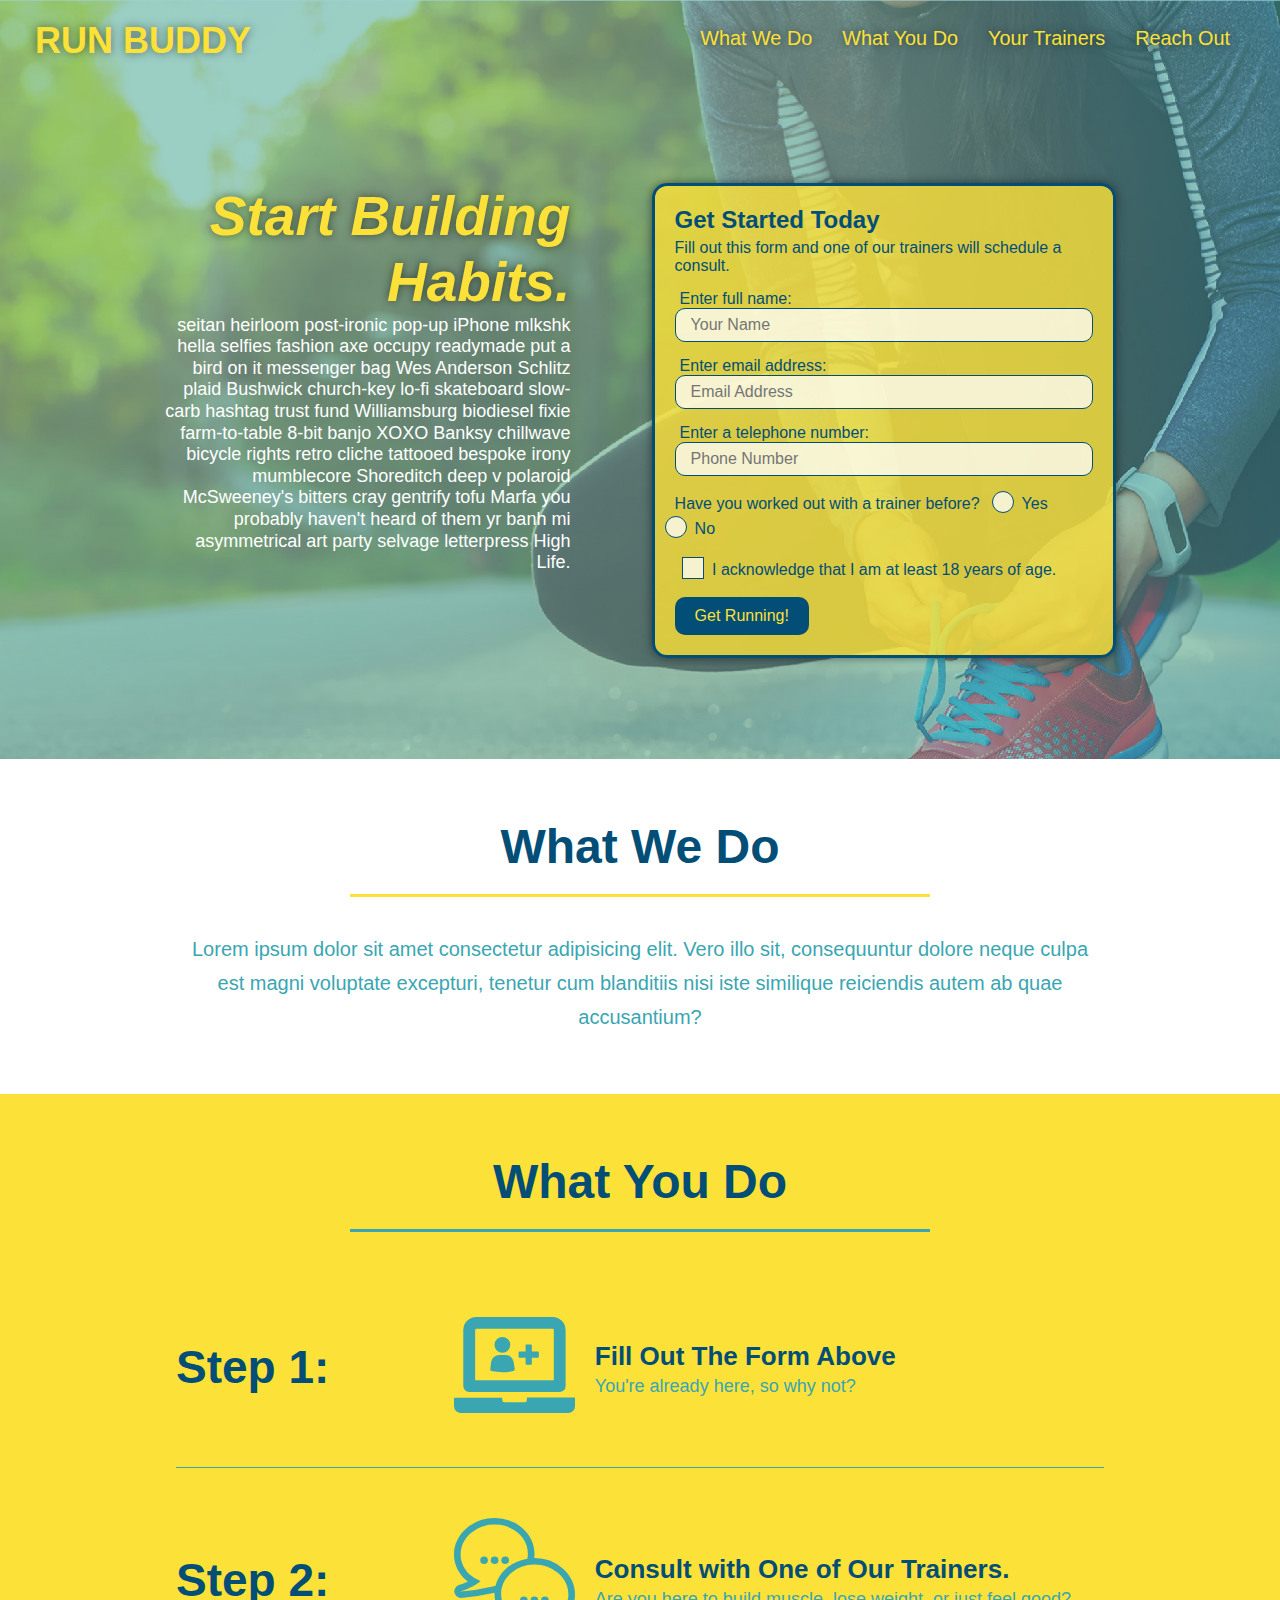
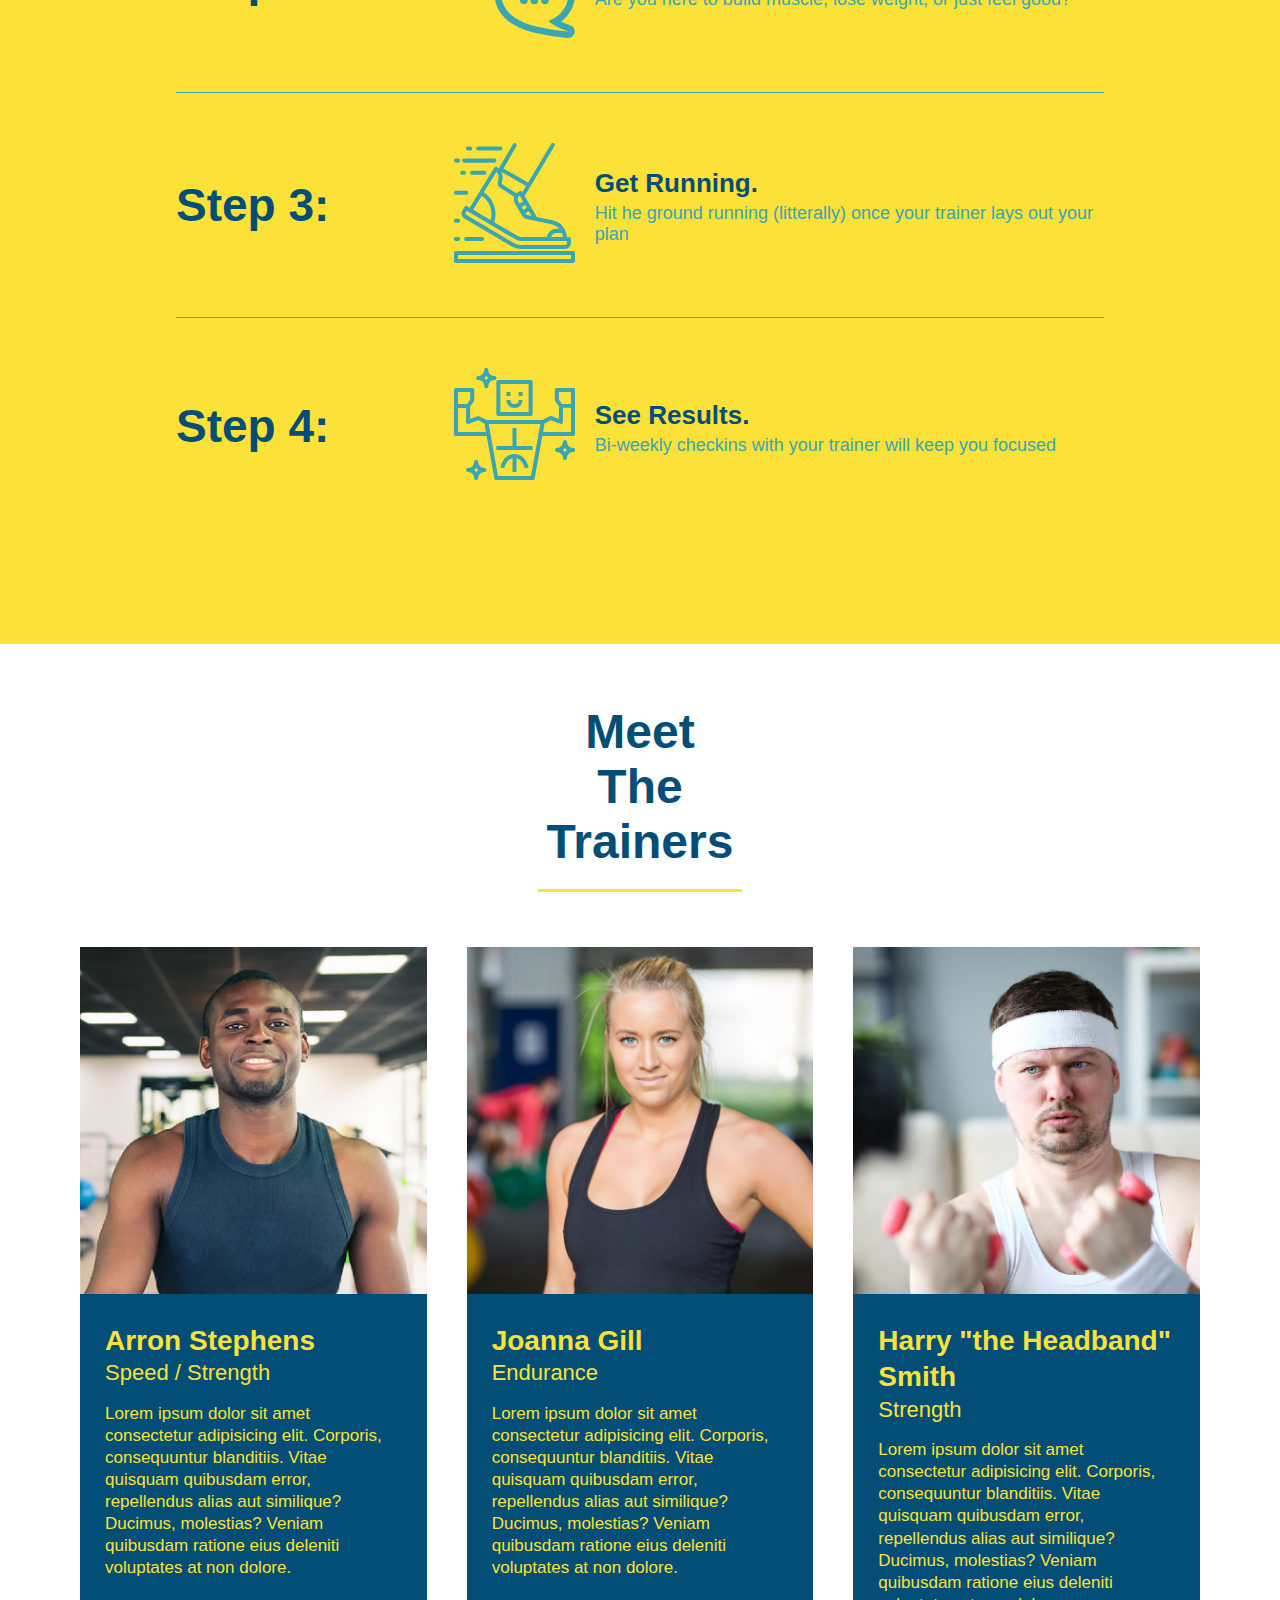
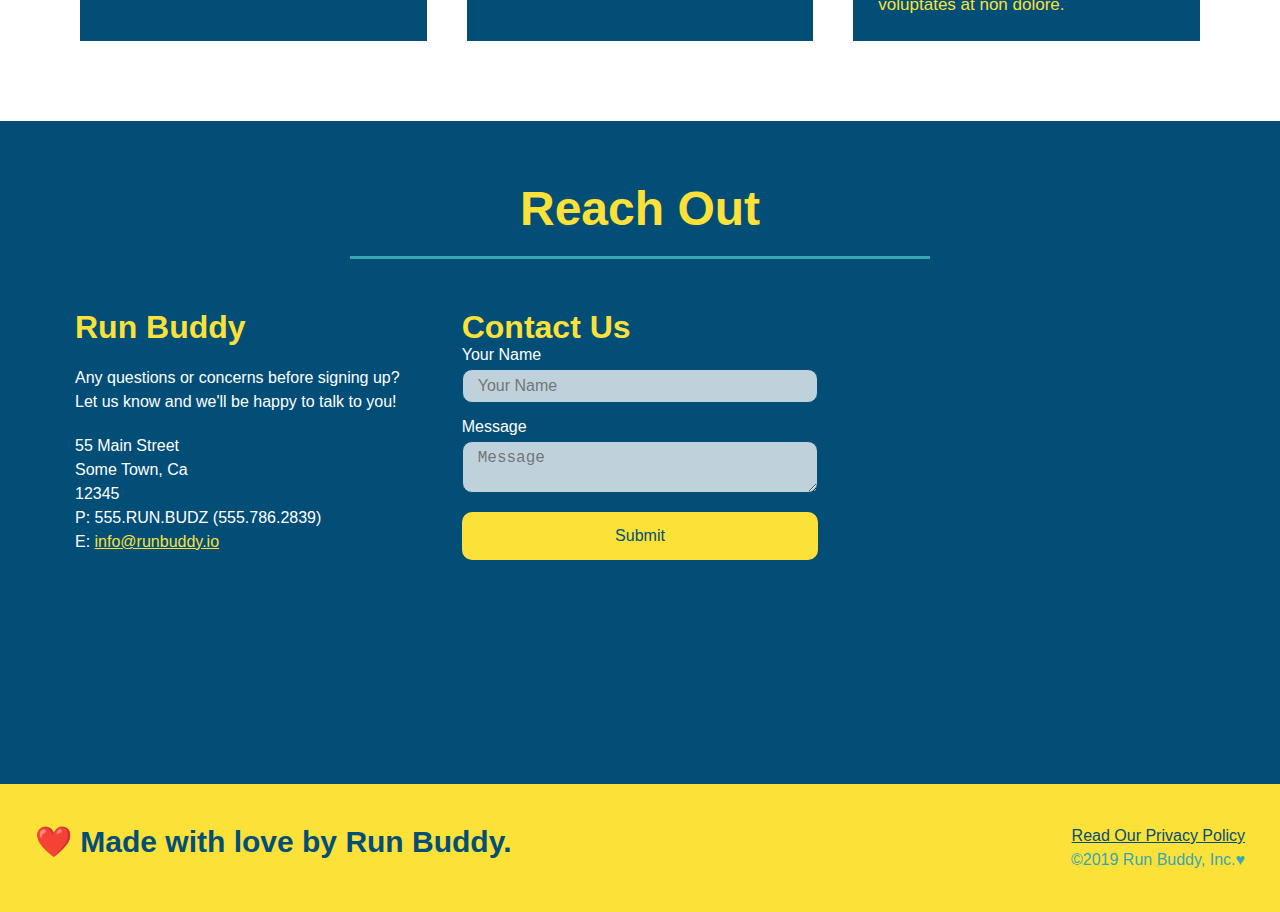
==== commit cb73a120: "final CSS touches" ====
--- a/index.html
+++ b/index.html
@@ -65,18 +65,22 @@
 
         <p>
             Have you worked out with a trainer before?
-            <input type="radio" name="trainer-confirm" id="trainer-yes" />
-            <label for="trainer-yes">Yes</label>
-            <input type="radio" name="trainer-confirm" id="trainer-no"/>
-            <label for="trainer-no">No</label>
+            <span class="radio-wrapper">
+                <input type="radio" name="trainer-confirm" id="trainer-yes" />
+                <label for="trainer-yes">Yes</label>
+            </span>
+
+            <span class="radio-wrapper">
+                <input type="radio" name="trainer-confirm" id="trainer-no" />
+                <label for="trainer-no">No</label>
+            </span>
         </p>
-        
 
         <p>
-            <label for="checkbox">
-                I acknowledge that I am at least 18 years of age?
-            </label>
-            <input type="checkbox" name="age-confirm" id="checkbox" />
+            <span class="checkbox-wrapper">
+                <input type="checkbox" name="age-confirm" id="checkbox" />
+                <label for="checkbox">I acknowledge that I am at least 18 years of age.</label>
+            </span>
         </p>
         
         <button type="submit">
--- a/assets/css/style.css
+++ b/assets/css/style.css
@@ -16,6 +16,11 @@
     margin: 15px;
 }
 
+:root {
+    --primary-color: #fce138;
+    --secondary-color: #024e76;
+    --tertiary-color: #39a6b2;
+}
 /* Utility Classes*/
 
 .text-left {
@@ -58,6 +63,7 @@
     position: -webkit-sticky;
     position: sticky;
     top: 0;
+    z-index: 9999;
 }
 
 header nav ul li a:hover {
@@ -145,6 +151,27 @@
     margin: 5px 0 15px 0;
 }
 
+.checkbox-wrapper input, .radio-wrapper input {
+    opacity: 0;
+}
+
+.checkbox-wrapper label::before, .radio-wrapper label::before {
+    content: "";
+    height: 20px;
+    width: 20px;
+    background: rgba(255,255,255, 0.75);
+    border: 1px solid ;
+    position: absolute;
+    top: -4px;
+    left: -30px;
+}
+
+.radio-wrapper label::before {
+    border-radius: 50%;
+}
+
+
+
 .hero-form h3 {
     font-size: 24px;
     margin: 0;
@@ -169,6 +196,47 @@
 
 .hero-form label {
     margin:  0 5px;
+}
+
+.checkbox-wrapper label, .radio-wrapper label {
+    position: relative;
+    left: 10px;
+    margin: 10px;
+    line-height: 1.6;
+}
+
+.radio-wrapper label::after {
+    content: "";
+    width: 20px;
+    height: 20px;
+    border-radius: 50%;
+    background: ;
+    position: absolute;
+    left: -29px;
+    top: -3px;
+    background-image: radial-gradient(circle, var(--tertiary-color),var(--secondary-color) );
+}
+
+.checkbox-wrapper label::after {
+    content: "";
+    height: 6px;
+    width: 14px;
+    border-left: 2px solid ;
+    border-bottom: 2px solid ;
+    position: absolute;
+    left: -26px;
+    top: 1px;
+    transform: rotate(-58deg);
+}
+
+.checkbox-wrapper input + label::after,
+.radio-wrapper input + label::after {
+    content: none;
+}
+
+.checkbox-wrapper input:checked + label::after,
+.radio-wrapper input:checked + label::after {
+    content: "";
 }
 
 .hero-form button {
